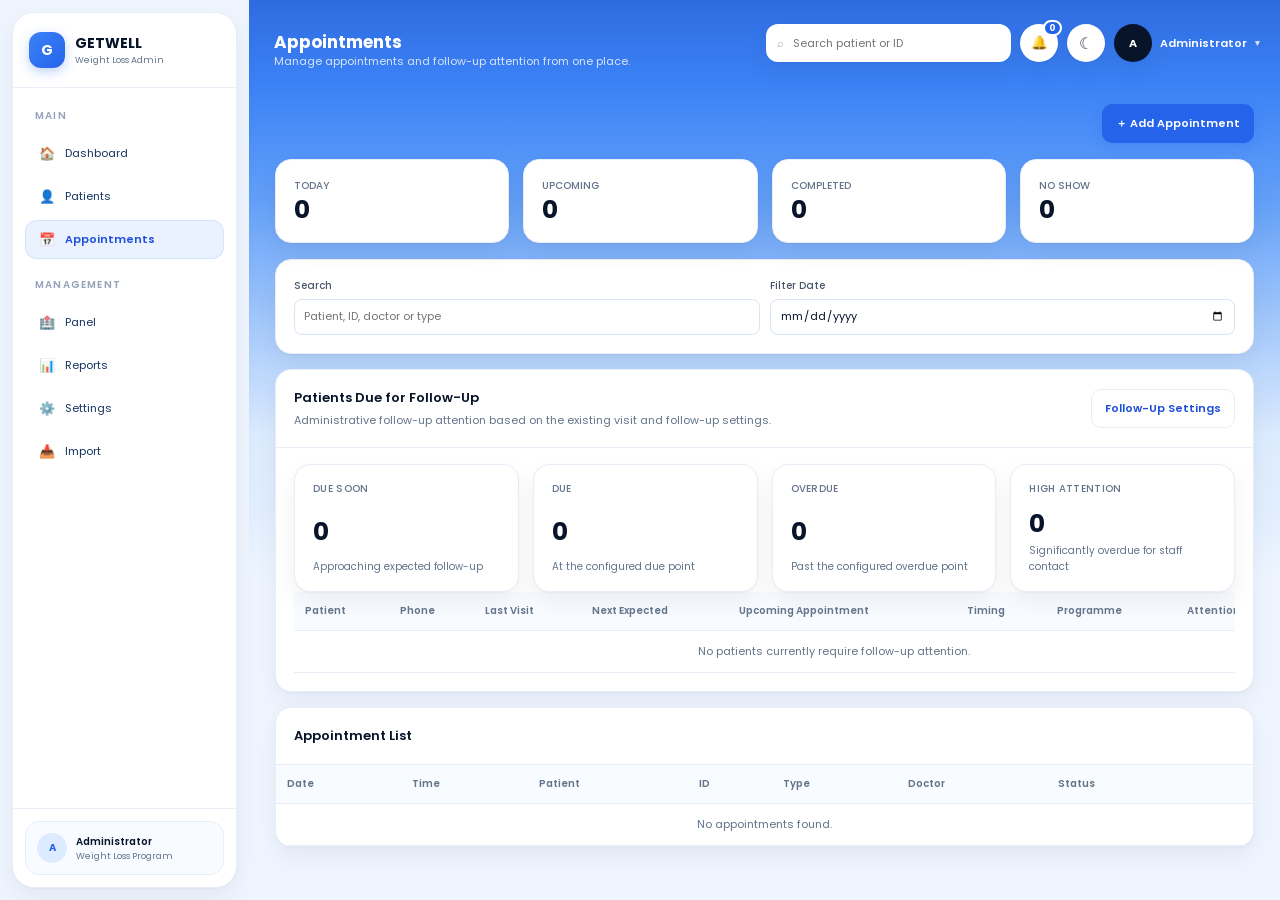
==== appointments.html @ c2ed960a "Add files via upload" ====
<!doctype html>
<html lang="en">
<head>
<meta charset="utf-8">
<meta name="viewport" content="width=device-width, initial-scale=1, viewport-fit=cover">
<title>Appointments | Getwell</title>
<link rel="stylesheet" href="styles.css?v=20260906-arboleaf-pdf-1">
<script src="app.js?v=20260906-arboleaf-pdf-1"></script>
<style>
#appointmentModal.modal-wrap{display:none;position:fixed;inset:0;z-index:9999;align-items:center;justify-content:center;background:rgba(17,24,39,.48);pointer-events:none;}
#appointmentModal.modal-wrap.show{display:flex!important;pointer-events:auto!important;}
#appointmentModal .modal{pointer-events:auto;}
</style></head>
<body>
<div id="root"></div>

<div class="modal-wrap" id="appointmentModal">
  <div class="modal">
    <div class="modal-head">
      <div><h2 id="appointmentModalTitle">Add Appointment</h2><p>Patient appointment scheduling</p></div>
      <button id="closeAppointmentTop" class="modal-close" type="button">×</button>
    </div>
    <div class="modal-body">
      <div class="form-grid">
        <div class="form-group full">
          <label>Patient</label>
          <div class="patient-picker" style="position:relative">
            <input id="appointmentPatientSearch" class="claim-input" autocomplete="off"
              placeholder="Search patient name or ID..."
              oninput="renderAppointmentPatientOptions(this.value)"
              onfocus="renderAppointmentPatientOptions(this.value)">
            <input id="appointmentPatient" type="hidden">
            <div id="appointmentPatientDropdown" class="combobox-menu" hidden></div>
            <div id="appointmentPatientSelected" class="picker-selected" hidden></div>
          </div>
        </div>

        <div class="form-group"><label>Date</label><input id="appointmentDate" type="date"></div>
        <div class="form-group"><label>Time</label><input id="appointmentTime" type="time"></div>
        <div class="form-group"><label>Doctor</label><select id="appointmentDoctor"></select></div>
        <div class="form-group"><label>Appointment Type</label><select id="appointmentType"></select></div>
        <div class="form-group"><label>Status</label><select id="appointmentStatus"></select></div>
        <div class="form-group"><label>Notes</label><input id="appointmentNotes"></div>
      </div>
    </div>
    <div class="modal-foot">
      <button id="closeAppointmentButton" class="secondary" type="button">Cancel</button>
      <button id="deleteAppointmentButton" class="secondary" type="button" style="display:none">Delete</button>
      <button id="saveAppointmentButton" class="primary" type="button">Save Appointment</button>
    </div>
  </div>
</div>

<!-- =======================================================
     FOLLOW-UP MODAL
======================================================== -->
<div class="modal-wrap" id="followUpModal">
  <div class="modal" style="width:min(760px,96vw)">
    <div class="modal-head">
      <div>
        <h2>Follow Up Now</h2>
        <p id="followUpModalSub">Prepare a message for this patient.</p>
      </div>
      <button class="modal-close" type="button" aria-label="Close" onclick="closeFollowUpModal()">×</button>
    </div>
    <div class="modal-body">
      <div class="form-grid">
        <div class="form-group">
          <label>Patient</label>
          <input id="followUpPatientName" readonly>
        </div>
        <div class="form-group">
          <label>Phone</label>
          <div style="display:flex;gap:8px;">
            <input id="followUpPatientPhone" readonly style="flex:1;min-width:0;">
            <button id="copyFollowUpNumberButton" class="secondary" type="button">Copy Number</button>
          </div>
        </div>
        <div class="form-group">
          <label>Follow-Up Status</label>
          <input id="followUpStatus" readonly>
        </div>
        <div class="form-group">
          <label>Last Visit</label>
          <input id="followUpLastVisit" readonly>
        </div>
        <div class="form-group">
          <label>Next Expected Visit</label>
          <input id="followUpNextExpected" readonly>
        </div>
        <div class="form-group">
          <label>Days Since Last Visit</label>
          <input id="followUpDaysSince" readonly>
        </div>
      </div>
      <div class="form-group" style="margin-top:14px;">
        <label>Message</label>
        <textarea id="followUpMessage" class="follow-up-message"></textarea>
      </div>
      <div class="copy-success" id="followUpCopyStatus"></div>
    </div>
    <div class="modal-foot">
      <button class="secondary" type="button" onclick="resetFollowUpMessage()">Reset to Default</button>
      <div style="margin-left:auto;display:flex;gap:8px;">
        <button class="secondary" type="button" onclick="closeFollowUpModal()">Cancel</button>
        <button class="primary" type="button" id="copyFollowUpMessageButton">Copy Message</button>
      </div>
    </div>
  </div>
</div>

<!-- =======================================================
     NEXT EXPECTED VISIT MODAL

     Edits the FOLLOW-UP EXPECTATION only. It never creates,
     edits or deletes an appointment, so "Upcoming Appointment"
     in the table beside it is completely unaffected.
======================================================== -->
<div class="modal-wrap" id="nextExpectedModal">
  <div class="modal" style="width:min(460px,96vw)">
    <div class="modal-head">
      <div>
        <h2>Edit Next Expected Visit</h2>
        <p id="nextExpectedModalSub">Set the follow-up date for this patient.</p>
      </div>
      <button class="modal-close" type="button" aria-label="Close" onclick="closeNextExpectedModal()">&times;</button>
    </div>
    <div class="modal-body">
      <div class="form-grid">
        <div class="form-group full">
          <label>Patient</label>
          <input id="nextExpectedPatientName" readonly>
        </div>
        <div class="form-group">
          <label>Last Visit</label>
          <input id="nextExpectedLastVisit" readonly>
        </div>
        <div class="form-group">
          <label>System Calculated</label>
          <input id="nextExpectedAuto" readonly>
        </div>
        <div class="form-group full">
          <label>Next Expected Date</label>
          <input id="nextExpectedInput" type="date">
        </div>
      </div>
      <div class="row-sub" style="margin-top:12px">
        Saving marks this date as <strong>Confirmed</strong>. A confirmed date stays
        Confirmed if it is rescheduled again later. This does not create or change
        an appointment.
      </div>
    </div>
    <div class="modal-foot">
      <button class="secondary" type="button" onclick="closeNextExpectedModal()">Cancel</button>
      <button class="primary" type="button" id="saveNextExpectedButton">Save Date</button>
    </div>
  </div>
</div>

<script>
let editingAppointmentId = null;
let activeFollowUpRecordId = null;
let activeNextExpectedPatientId = null;

function getFollowUpDefaultMessage(){
  return getwellFollowUpSettings().messageTemplate;
}

function copyTextToClipboard(text){
  const value = String(text ?? "");
  if(navigator.clipboard && window.isSecureContext){
    return navigator.clipboard.writeText(value);
  }
  return new Promise((resolve,reject)=>{
    try{
      const area=document.createElement("textarea");
      area.value=value;
      area.style.position="fixed";
      area.style.left="-9999px";
      document.body.appendChild(area);
      area.focus();
      area.select();
      const ok=document.execCommand("copy");
      area.remove();
      ok ? resolve() : reject(new Error("Copy command failed."));
    }catch(error){ reject(error); }
  });
}

function showFollowUpCopyStatus(message){
  const node=document.getElementById("followUpCopyStatus");
  if(node) node.textContent=message||"";
  if(message) setTimeout(()=>{ if(node) node.textContent=""; },2200);
}

function openFollowUpModal(patientId){
  const record = getwellFollowUpRecords().find(item=>String(item.id)===String(patientId));
  if(!record) return;

  activeFollowUpRecordId = record.id;
  document.getElementById("followUpPatientName").value = record.name || record.id || "";
  document.getElementById("followUpPatientPhone").value = record.phone || "No phone number";
  document.getElementById("followUpStatus").value = record.status || "";
  document.getElementById("followUpLastVisit").value = record.lastVisit || "—";
  document.getElementById("followUpNextExpected").value = record.nextExpectedVisit
    ? record.nextExpectedVisit + " \u00B7 " + (record.nextExpectedStatusLabel || "Expected")
    : "\u2014";
  document.getElementById("followUpDaysSince").value = record.daysSinceLastVisit === null ? "—" : String(record.daysSinceLastVisit);
  const message = document.getElementById("followUpMessage");
  if(message) message.value = getFollowUpDefaultMessage();
  showFollowUpCopyStatus("");
  document.getElementById("followUpModal").classList.add("show");
  setTimeout(()=>message?.focus(),50);
}

function closeFollowUpModal(){
  document.getElementById("followUpModal")?.classList.remove("show");
  activeFollowUpRecordId = null;
}

function resetFollowUpMessage(){
  const message = document.getElementById("followUpMessage");
  if(message) message.value = getFollowUpDefaultMessage();
  showFollowUpCopyStatus("Reset to Default");
}

async function copyFollowUpNumber(){
  const phone = document.getElementById("followUpPatientPhone")?.value || "";
  if(!phone || phone==="No phone number"){
    getwellNotify("This patient does not have a phone number.","error");
    return;
  }
  try{
    await copyTextToClipboard(phone);
    showFollowUpCopyStatus("Number copied!");
    getwellNotify("Number copied!","success");
  }catch(error){
    getwellNotify("Unable to copy the phone number.","error");
  }
}

async function copyFollowUpMessage(){
  const message = document.getElementById("followUpMessage")?.value || "";
  if(!message.trim()){
    getwellNotify("Please enter a message before copying.","error");
    return;
  }
  try{
    await copyTextToClipboard(message);
    showFollowUpCopyStatus("Message copied!");
    getwellNotify("Message copied!","success");
  }catch(error){
    getwellNotify("Unable to copy the message.","error");
  }
}

/* =========================================================
   NEXT EXPECTED VISIT  (editable, then Confirmed)

   The date shown in the table is the automatic
   last visit + interval calculation until a staff member
   confirms a date of their own. From then on the confirmed
   date is shown and the row is labelled Confirmed, and it
   stays Confirmed however many times it is rescheduled.

   The write goes through getwellSaveNextExpectedDate() ->
   upsertPatient() -> saveStore(), which is the existing
   verified-write path: the table is only updated after
   Google Sheets has confirmed the row.
========================================================= */

function openNextExpectedModal(patientId){
  const record = getwellFollowUpRecords().find(item => String(item.id) === String(patientId));
  if(!record) return;

  activeNextExpectedPatientId = record.id;

  document.getElementById("nextExpectedPatientName").value =
    [record.name || "", record.id || ""].filter(Boolean).join(" \u00B7 ");
  document.getElementById("nextExpectedLastVisit").value = record.lastVisit || "\u2014";
  document.getElementById("nextExpectedAuto").value = record.nextExpectedAutomatic || "\u2014";

  const input = document.getElementById("nextExpectedInput");
  if(input) input.value = getwellDateKey(record.nextExpectedVisit) || "";

  const sub = document.getElementById("nextExpectedModalSub");
  if(sub){
    sub.textContent = record.nextExpectedConfirmed
      ? "This date is already confirmed. Rescheduling it keeps it Confirmed."
      : "Choose the date the patient confirmed. Saving marks it Confirmed.";
  }

  document.getElementById("nextExpectedModal").classList.add("show");
  setTimeout(() => input?.focus(), 50);
}

function closeNextExpectedModal(){
  document.getElementById("nextExpectedModal")?.classList.remove("show");
  activeNextExpectedPatientId = null;
}

/* Async so the Google Sheets write completes before the table
   re-renders, matching Save Appointment. */
async function saveNextExpectedDate(){
  const patientId = activeNextExpectedPatientId;
  if(!patientId) return;

  const value = document.getElementById("nextExpectedInput")?.value || "";
  if(!value){
    getwellNotify("Please choose a date.", "error");
    return;
  }

  const patient = getPatient(patientId);
  const button  = document.getElementById("saveNextExpectedButton");
  if(button){ button.disabled = true; button.textContent = "Saving\u2026"; }

  const saveResult = await getwellSaveNextExpectedDate(patientId, value);

  if(button){ button.disabled = false; button.textContent = "Save Date"; }

  getwellLogActivity(
    "Edit",
    "Next Expected",
    `${patientId} \u00B7 ${patient?.name || ""}`.trim(),
    `${value} \u00B7 Confirmed`
  );

  const refresh = () => renderAppointments(document.getElementById("appointmentSearch")?.value || "");

  if(!getwellAnnounceSave(saveResult, `Next expected visit confirmed for ${value} in Google Sheets.`)){
    refresh();
    return;
  }

  closeNextExpectedModal();
  refresh();
}

function renderFollowUpManagement(){
  const records = getwellFollowUpRecords();
  const dueDays = getwellFollowUpSettings().dueAfterDays;
  const counts = {
    soon: records.filter(r=>r.status==="Due Soon").length,
    due: records.filter(r=>r.status==="Due").length,
    overdue: records.filter(r=>r.status==="Overdue").length,
    danger: records.filter(r=>r.status==="High Attention").length
  };

  const summary=document.getElementById("followUpSummary");
  if(summary){
    summary.innerHTML=`
      <div class="follow-up-kpi"><div class="label">DUE SOON</div><div class="value">${counts.soon}</div><div class="sub">Approaching expected follow-up</div></div>
      <div class="follow-up-kpi"><div class="label">DUE</div><div class="value">${counts.due}</div><div class="sub">At the configured due point</div></div>
      <div class="follow-up-kpi"><div class="label">OVERDUE</div><div class="value">${counts.overdue}</div><div class="sub">Past the configured overdue point</div></div>
      <div class="follow-up-kpi"><div class="label">HIGH ATTENTION</div><div class="value">${counts.danger}</div><div class="sub">Significantly overdue for staff contact</div></div>
    `;
  }

  const rows=document.getElementById("followUpRows");
  if(!rows) return;

  rows.innerHTML = records.map(record=>{
    const nextAppt = record.upcomingAppointment;
    const timing = record.status==="Due Soon"
      ? `${Math.max(1, dueDays - record.daysSinceLastVisit)} day(s) to due`
      : record.status==="Due"
        ? "At due point"
        : `${record.daysOverdue} day(s) overdue`;

    return `
      <tr>
        <td>
          <div class="cell-patient">
            <span class="avatar-small">${getwellPatientAvatar(record.patient)}</span>
            <span class="cell-patient-text">
              <strong>${escapeHtml(record.name||record.id||"")}</strong>
              <div class="row-sub">${escapeHtml(record.id||"")}</div>
            </span>
          </div>
        </td>
        <td><span class="follow-up-phone">${escapeHtml(record.phone||"—")}</span></td>
        <td>${escapeHtml(record.lastVisit||"—")}</td>
        <td>
          <div class="next-expected">
            <div class="next-expected-line">
              <span class="next-expected-date">${escapeHtml(record.nextExpectedVisit||"—")}</span>
              <button class="next-expected-edit" type="button"
                title="Edit next expected date"
                aria-label="Edit next expected date"
                onclick="openNextExpectedModal('${escapeHtml(record.id)}')">&#9998;</button>
            </div>
            <span class="next-expected-flag ${record.nextExpectedConfirmed?"confirmed":"expected"}">${record.nextExpectedConfirmed?"Confirmed":"Expected"}</span>
          </div>
        </td>
        <td>${nextAppt ? `${escapeHtml(nextAppt.date||"")} ${escapeHtml(nextAppt.time||"")}`.trim() : "None scheduled"}</td>
        <td><span class="follow-up-days ${record.level==='overdue'||record.level==='danger'?'overdue':record.level==='due'?'due':''}">${escapeHtml(timing)}</span></td>
        <td><span class="badge ${record.programmeStatus==="Active"?"green":"gray"}">${escapeHtml(record.programmeStatus||"")}</span></td>
        <td><span class="follow-up-status ${record.level}">${escapeHtml(record.status)}</span></td>
        <td>
          <div class="follow-up-row-action">
            <a class="secondary" style="padding:7px 9px" href="patient-profile.html?patient=${encodeURIComponent(record.id||"")}">Open</a>
            <button class="primary" style="padding:7px 10px" type="button" onclick="openFollowUpModal('${escapeHtml(record.id)}')">Follow Up Now</button>
          </div>
        </td>
      </tr>
    `;
  }).join("") || `<tr><td colspan="9" class="notif-empty">No patients currently require follow-up attention.</td></tr>`;
}

function getAllAppointments(){
  return store().patients
    .flatMap(p => (p.appointments || []).map(a => ({
      ...a,
      patientId:p.id,
      patientName:p.name,
      doctor:a.doctor || p.doctor || ""
    })))
    .sort((a,b) => (`${a.date||""} ${a.time||""}`).localeCompare(`${b.date||""} ${b.time||""}`));
}

function renderAppointmentFormOptions(){
  const doctorEl=document.getElementById("appointmentDoctor");
  const statusEl=document.getElementById("appointmentStatus");
  if(doctorEl){
    doctorEl.innerHTML=`<option value="">Select doctor</option>`+getwellDoctorOptions().map(d=>`<option value="${escapeHtml(d.name)}">${escapeHtml(d.name)}</option>`).join("");
  }
  if(statusEl){
    statusEl.innerHTML=getwellAppointmentStatuses().map(s=>`<option value="${escapeHtml(s.name)}">${escapeHtml(s.name)}</option>`).join("");
  }
  const typeEl=document.getElementById("appointmentType");
  if(typeEl){
    typeEl.innerHTML=getwellAppointmentTypes().map(t=>`<option value="${escapeHtml(t.name)}">${escapeHtml(t.name)}</option>`).join("");
  }
}

function setAppointmentPatient(patientId){
  const patient=getPatient(patientId);
  if(!patient) return;
  const patientEl=document.getElementById("appointmentPatient");
  const searchEl=document.getElementById("appointmentPatientSearch");
  const selectedEl=document.getElementById("appointmentPatientSelected");
  const dropdownEl=document.getElementById("appointmentPatientDropdown");
  const doctorEl=document.getElementById("appointmentDoctor");
  if(patientEl) patientEl.value=patient.id;
  if(searchEl) searchEl.value=`${patient.name} · ${patient.id}`;
  if(selectedEl){selectedEl.textContent=`Selected: ${patient.name} · ${patient.id}`;selectedEl.hidden=false;}
  if(dropdownEl){dropdownEl.hidden=true;dropdownEl.style.display="none";}
  if(doctorEl && !doctorEl.value && patient.doctor) doctorEl.value=patient.doctor;
}

function renderAppointmentPatientOptions(query=""){
  const search = String(query||"").trim().toLowerCase();
  const patients = store().patients.filter(patient => {
    const text = `${patient.name||""} ${patient.id||""} ${patient.phone||""}`;
    return !search || text.toLowerCase().includes(search);
  }).slice(0,12);

  document.getElementById("appointmentPatientDropdown").innerHTML = patients.length
    ? patients.map(patient => `
      <button type="button" class="combobox-option"
        onclick="setAppointmentPatient('${escapeHtml(patient.id)}')">
        <strong>${escapeHtml(patient.name)}</strong>
        <span>${escapeHtml(patient.id)}</span>
      </button>
    `).join("")
    : `<div class="combobox-empty">No patients found.</div>`;

  document.getElementById("appointmentPatientDropdown").hidden = false;
  document.getElementById("appointmentPatientDropdown").style.display = "block";
}

function openAddAppointment(){
  editingAppointmentId=null;
  renderAppointmentFormOptions();
  const modal=document.getElementById("appointmentModal");
  const title=document.getElementById("appointmentModalTitle");
  const patient=document.getElementById("appointmentPatient");
  const search=document.getElementById("appointmentPatientSearch");
  const selected=document.getElementById("appointmentPatientSelected");
  const dropdown=document.getElementById("appointmentPatientDropdown");
  const date=document.getElementById("appointmentDate");
  const time=document.getElementById("appointmentTime");
  const doctor=document.getElementById("appointmentDoctor");
  const type=document.getElementById("appointmentType");
  const status=document.getElementById("appointmentStatus");
  const notes=document.getElementById("appointmentNotes");
  if(title) title.textContent="Add Appointment";
  document.getElementById("deleteAppointmentButton").style.display="none";
  if(patient) patient.value="";
  if(search) search.value="";
  if(selected) selected.hidden=true;
  if(dropdown){dropdown.hidden=true;dropdown.style.display="none";}
  if(date) date.value=getwellTodayKey();
  if(time) time.value="";
  if(doctor) doctor.value="";
  if(type) type.value=getwellSystemSettings().appointments.defaultType||getwellAppointmentTypes()[0]?.name||"";
  if(status) status.value=getwellDefaultAppointmentStatus();
  if(notes) notes.value="";
  if(modal) modal.classList.add("show");
}

function openEditAppointment(patientId, appointmentId){
  const patient = getPatient(patientId);
  const appointment = patient?.appointments?.find(a => a.id === appointmentId);
  if(!patient || !appointment) return;

  editingAppointmentId = appointmentId;
  renderAppointmentFormOptions();
  document.getElementById("appointmentModalTitle").textContent = "Edit Appointment";
  document.getElementById("deleteAppointmentButton").style.display = "inline-flex";

  setAppointmentPatient(patient.id);
  document.getElementById("appointmentDate").value = getwellDateKey(appointment.date);
  document.getElementById("appointmentTime").value = appointment.time || "";
  document.getElementById("appointmentDoctor").value = appointment.doctor || patient.doctor || "";
  document.getElementById("appointmentType").value = appointment.type || "";
  document.getElementById("appointmentStatus").value = appointment.status || getwellDefaultAppointmentStatus();
  document.getElementById("appointmentNotes").value = appointment.notes || "";

  document.getElementById("appointmentModal").classList.add("show");
}

async function deleteAppointment(){
  if(!editingAppointmentId) return;
  const patientId=document.getElementById("appointmentPatient")?.value||"";
  const patient=getPatient(patientId);
  if(!patient) return;
  if(!await getwellConfirmDelete("Appointment")) return;
  const removed=(patient.appointments||[]).find(a=>a&&a.id===editingAppointmentId);
  patient.appointments=(patient.appointments||[]).filter(a=>a&&a.id!==editingAppointmentId);
  const saveResult=await upsertPatient(patient);
  getwellLogActivity(
    "Delete",
    "Appointment",
    `${editingAppointmentId} · ${patient.name||patient.id}`,
    removed?`${removed.date||""} ${removed.time||""} ${removed.type||""}`.trim():""
  );
  if(!getwellAnnounceSave(saveResult,"Appointment deleted from Google Sheets.")){
    renderAppointments();
    return;
  }
  closeAppointmentModal();
  renderAppointments();
}

function closeAppointmentModal(){
  document.getElementById("appointmentModal").classList.remove("show");
  document.getElementById("appointmentPatientDropdown").style.display = "none";
  document.getElementById("appointmentPatientDropdown").hidden = true;
  editingAppointmentId = null;
}

/* Async so the Google Sheets write is actually completed
   before the list re-renders, matching Add Patient. */
async function saveAppointment(){
  const patientId=document.getElementById("appointmentPatient")?.value||"";
  if(!patientId){alert("Please select a patient.");return;}
  const patient=getPatient(patientId);
  if(!patient) return;
  if(!Array.isArray(patient.appointments)) patient.appointments=[];
  const existing=editingAppointmentId?patient.appointments.find(a=>a.id===editingAppointmentId):null;
  const appointment={
  ...(existing||{}),
  id:editingAppointmentId||getwellNextAppointmentId(),
  /* Date-only: kept as the picked "YYYY-MM-DD" string. */
  date:getwellDateKey(document.getElementById("appointmentDate")?.value||""),
  time:document.getElementById("appointmentTime")?.value||"",
  doctor:document.getElementById("appointmentDoctor")?.value||"",
  type:(document.getElementById("appointmentType")?.value||"").trim(),
  status:document.getElementById("appointmentStatus")?.value||getwellDefaultAppointmentStatus(),
  notes:(document.getElementById("appointmentNotes")?.value||"").trim(),
  manuallyEdited:!!editingAppointmentId ? true : !!existing?.manuallyEdited,
  source:existing?.source||"manual"
};
  const index=patient.appointments.findIndex(a=>a.id===appointment.id);
  const wasEditing=!!editingAppointmentId;
  if(index>=0) patient.appointments[index]=appointment; else patient.appointments.push(appointment);
  const saveResult=await upsertPatient(patient);
  getwellLogActivity(
    wasEditing?"Edit":"Add",
    "Appointment",
    `${appointment.id} · ${patient.name||patient.id}`,
    `${appointment.date||""} ${appointment.time||""} ${appointment.type||""} · ${appointment.status||""}`.trim()
  );
  if(!getwellAnnounceSave(
      saveResult,
      wasEditing
        ? `Appointment ${appointment.id} updated in Google Sheets.`
        : `Appointment ${appointment.id} saved to Google Sheets.`
    )){
    renderAppointments(document.getElementById("appointmentSearch")?.value||"");
    return;
  }
  closeAppointmentModal();
  renderAppointments(document.getElementById("appointmentSearch")?.value||"");
}

function renderAppointments(q=""){
  const all = getAllAppointments();
  const date = document.getElementById("appointmentFilterDate")?.value || "";
  const search = String(q||"").trim().toLowerCase();

  const rows = all.filter(a => {
    const searchable = `${a.patientName||""} ${a.patientId||""} ${a.type||""} ${a.doctor||""} ${a.status||""}`;
    return (!search || searchable.toLowerCase().includes(search)) &&
           (!date || a.date === date);
  });

  const appointmentRows = document.getElementById("appointmentRows");
  if(appointmentRows){
    appointmentRows.innerHTML = rows.map(a => `
      <tr>
        <td>${escapeHtml(a.date||"—")}</td>
        <td>${escapeHtml(a.time||"—")}</td>
        <td><strong>${escapeHtml(a.patientName||"")}</strong></td>
        <td>${escapeHtml(a.patientId||"")}</td>
        <td>${escapeHtml(a.type||"—")}</td>
        <td>${escapeHtml(a.doctor||"—")}</td>
        <td><span class="badge ${a.status==="Completed"?"green":a.status==="No Show"?"red":a.status==="Cancelled"?"gray":"blue"}">${escapeHtml(a.status||"Upcoming")}</span></td>
        <td><button class="secondary" style="padding:7px 9px" onclick="openEditAppointment('${escapeHtml(a.patientId)}','${escapeHtml(a.id)}')">Edit</button></td>
      </tr>
    `).join("") || `<tr><td colspan="8" class="notif-empty">No appointments found.</td></tr>`;
  }

  const today = getwellTodayKey();
  const appointmentKpis = document.getElementById("appointmentKpis");
  if(appointmentKpis) appointmentKpis.innerHTML = `
    <div class="kpi"><div class="kpi-label">TODAY</div><div class="kpi-value">${all.filter(a=>a.date===today).length}</div></div>
    <div class="kpi"><div class="kpi-label">UPCOMING</div><div class="kpi-value">${all.filter(a=>a.date>=today&&a.status==="Upcoming").length}</div></div>
    <div class="kpi"><div class="kpi-label">COMPLETED</div><div class="kpi-value">${all.filter(a=>a.status==="Completed").length}</div></div>
    <div class="kpi"><div class="kpi-label">NO SHOW</div><div class="kpi-value">${all.filter(a=>a.status==="No Show").length}</div></div>
  `;

  renderFollowUpManagement();
}

document.getElementById("root").innerHTML = shell("Appointments","appointments",`
  <div class="page-head">
    <div></div>
    <button id="addAppointmentButton" class="primary" type="button">＋ Add Appointment</button>
  </div>

  <div class="kpi-grid" id="appointmentKpis"></div>

  <div class="card" style="margin-bottom:15px">
    <div class="card-body">
      <div class="form-grid">
        <div class="form-group"><label>Search</label><input id="appointmentSearch" oninput="renderAppointments(this.value)" placeholder="Patient, ID, doctor or type"></div>
        <div class="form-group"><label>Filter Date</label><input id="appointmentFilterDate" type="date" onchange="renderAppointments(appointmentSearch.value)"></div>
      </div>
    </div>
  </div>

  <div class="card" style="margin-bottom:15px">
    <div class="card-head">
      <div>
        <h2>Patients Due for Follow-Up</h2>
        <p>Administrative follow-up attention based on the existing visit and follow-up settings.</p>
      </div>
      <a class="secondary" href="settings.html">Follow-Up Settings</a>
    </div>

    <div class="follow-up-summary" id="followUpSummary"></div>

    <div class="card-body" style="padding-top:0;">
      <div class="table-wrap follow-up-card">
        <table class="table">
          <thead>
            <tr>
              <th>Patient</th>
              <th>Phone</th>
              <th>Last Visit</th>
              <th>Next Expected</th>
              <th>Upcoming Appointment</th>
              <th>Timing</th>
              <th>Programme</th>
              <th>Attention</th>
              <th>Action</th>
            </tr>
          </thead>
          <tbody id="followUpRows"></tbody>
        </table>
      </div>
    </div>
  </div>

  <div class="card">
    <div class="card-head"><div><h2>Appointment List</h2></div></div>
    <div class="table-wrap">
      <table class="table">
        <thead><tr><th>Date</th><th>Time</th><th>Patient</th><th>ID</th><th>Type</th><th>Doctor</th><th>Status</th><th></th></tr></thead>
        <tbody id="appointmentRows"></tbody>
      </table>
    </div>
  </div>
`);

// Explicit event wiring: do not rely on inline onclick handlers.
// NOTE: the wiring runs FIRST, before any rendering call, so that an
// error inside a render helper can never leave the buttons unwired.
window.openAddAppointment = openAddAppointment;
window.closeAppointmentModal = closeAppointmentModal;
window.saveAppointment = saveAppointment;
window.openEditAppointment = openEditAppointment;
window.openFollowUpModal = openFollowUpModal;
window.closeFollowUpModal = closeFollowUpModal;
window.resetFollowUpMessage = resetFollowUpMessage;
window.copyFollowUpNumber = copyFollowUpNumber;
window.copyFollowUpMessage = copyFollowUpMessage;
window.openNextExpectedModal = openNextExpectedModal;
window.closeNextExpectedModal = closeNextExpectedModal;
window.saveNextExpectedDate = saveNextExpectedDate;

const addAppointmentButton = document.getElementById("addAppointmentButton");
const closeAppointmentTop = document.getElementById("closeAppointmentTop");
const closeAppointmentButton = document.getElementById("closeAppointmentButton");
const saveAppointmentButton = document.getElementById("saveAppointmentButton");
if(addAppointmentButton) addAppointmentButton.addEventListener("click", openAddAppointment);
if(closeAppointmentTop) closeAppointmentTop.addEventListener("click", closeAppointmentModal);
if(closeAppointmentButton) closeAppointmentButton.addEventListener("click", closeAppointmentModal);
if(saveAppointmentButton) saveAppointmentButton.addEventListener("click", saveAppointment);
const deleteAppointmentButton=document.getElementById("deleteAppointmentButton");
if(deleteAppointmentButton) deleteAppointmentButton.addEventListener("click",deleteAppointment);

const copyFollowUpNumberButton=document.getElementById("copyFollowUpNumberButton");
const copyFollowUpMessageButton=document.getElementById("copyFollowUpMessageButton");
if(copyFollowUpNumberButton) copyFollowUpNumberButton.addEventListener("click",copyFollowUpNumber);
if(copyFollowUpMessageButton) copyFollowUpMessageButton.addEventListener("click",copyFollowUpMessage);

const saveNextExpectedButton=document.getElementById("saveNextExpectedButton");
if(saveNextExpectedButton) saveNextExpectedButton.addEventListener("click",saveNextExpectedDate);

renderAppointmentFormOptions();
renderAppointments();
if(typeof renderNotifications === "function") renderNotifications();

/* =========================================================
   BACKGROUND SYNC -> IN-PLACE REFRESH

   renderAppointments() reads the search box and the date
   filter straight from the DOM, so both survive the refresh
   untouched along with the follow-up table.

   While the Add/Edit Appointment or Follow Up Now modal is
   open the guard in app.js defers this callback, so the
   selected patient, date, time, doctor, type and notes are
   never cleared underneath the user.
========================================================= */

getwellOnDataUpdated(() => {
  renderAppointments(document.getElementById("appointmentSearch")?.value || "");
  renderNotifications();
});

/* Doctors, appointment types and statuses come from Settings. */
getwellOnSettingsUpdated(() => {
  renderAppointmentFormOptions();
  renderAppointments(document.getElementById("appointmentSearch")?.value || "");
});

document.addEventListener("click", event => {
  const picker = document.querySelector(".patient-picker");
  const menu = document.getElementById("appointmentPatientDropdown");
  if(picker && menu && !picker.contains(event.target)){
    menu.style.display = "none";
    menu.hidden = true;
  }
});
</script>
</body>
</html>
---- styles.css ----
@import url('https://fonts.googleapis.com/css2?family=Poppins:wght@400;500;600;700&display=swap');
:root{--navy:#08142A;--blue:#2563EB;--page:#EEF5FF;--card:#FFF;--surface:#F8FBFF;--border:#D9E4F2;--border-light:#E8EEF7;--muted:#64748B;--green:#16A34A;--orange:#F59E0B;--red:#DC2626;--shadow:0 8px 28px rgba(15,23,42,.06)}
*{box-sizing:border-box}html,body{margin:0;padding:0;min-height:100%;font-family:Poppins,Arial,sans-serif;background:var(--page);color:var(--navy);font-size:11px}body{overflow-x:hidden}button,input,select,textarea{font-family:inherit}button{cursor:pointer}a{text-decoration:none;color:inherit}
.app{min-height:100vh}.main{margin-left:225px;min-height:100vh}
.sidebar{position:fixed;left:0;top:0;bottom:0;width:225px;background:#F7FAFF;border-right:1px solid var(--border);display:flex;flex-direction:column;z-index:20}.brand{cursor:pointer;color:inherit;text-decoration:none;height:75px;padding:18px 16px;border-bottom:1px solid var(--border);display:flex;align-items:center;gap:10px}.brand-mark{width:36px;height:36px;border-radius:10px;background:linear-gradient(135deg,#3B82F6,#2563EB);color:#fff;display:grid;place-items:center;font-weight:700;font-size:14px}.brand-name{font-size:14px;font-weight:700}.brand-sub{font-size:9px;color:var(--muted)}.nav{padding:20px 12px}.nav-label{font-size:10px;color:#94A3B8;letter-spacing:.12em;font-weight:600;margin:0 10px 10px}.nav a{display:flex;gap:10px;align-items:center;padding:11px 12px;border-radius:10px;font-size:11px;color:#17345F;margin:4px 0}.nav a:hover{background:#EAF2FF;color:#1759D6}.nav a.active{background:#DDEBFF;color:#1759D6;font-weight:600}.sidebar-user{margin-top:auto;padding:12px;border-top:1px solid var(--border)}.user-card{padding:11px;border:1px solid var(--border);border-radius:11px;background:#fff;display:flex;gap:9px;align-items:center}.user-dot{width:30px;height:30px;border-radius:50%;background:#DCEBFF;color:#2563EB;display:grid;place-items:center;font-size:10px;font-weight:700}.user-name{font-size:10px;font-weight:600}.user-role{font-size:9px;color:var(--muted)}
.topbar{height:86px;background:#fff;border-bottom:1px solid var(--border);display:flex;align-items:center;justify-content:space-between;padding:0 18px 0 25px;position:sticky;top:0;z-index:15}.topbar-right{display:flex;align-items:center;gap:9px}.page-title{font-size:17px;font-weight:700;line-height:1.2;display:flex;align-items:center}.page-subtitle{font-size:11px;color:var(--muted)}.search-box{width:245px;height:36px;border:1px solid var(--border);border-radius:9px;background:#fff;display:flex;align-items:center;gap:7px;padding:0 11px}.search-box span{color:#94A3B8}.search-box input{border:0;outline:0;width:100%;background:transparent;font-size:11px;color:var(--navy)}.icon-button,.theme-toggle{width:36px;height:36px;border:1px solid var(--border);border-radius:9px;background:#fff;display:grid;place-items:center;color:#334155}.user-avatar{width:36px;height:36px;border-radius:50%;background:var(--navy);color:#fff;display:grid;place-items:center;font-size:10px;font-weight:600}.theme-toggle{font-size:16px}.content{padding:18px 26px 35px}.page-head{display:flex;justify-content:space-between;align-items:flex-start;margin-bottom:16px}.page-head h1{font-size:21px;margin:0 0 4px}.page-head p{font-size:11px;color:var(--muted);margin:0}.primary,.secondary{border-radius:9px;padding:10px 13px;font-size:11px;font-weight:600;border:1px solid transparent}.primary{background:var(--blue);color:#fff}.secondary{background:#fff;border-color:var(--border);color:#1D4ED8}.card{background:var(--card);border:1px solid var(--border);border-radius:12px;box-shadow:var(--shadow)}.card-head{padding:18px;border-bottom:1px solid var(--border);display:flex;justify-content:space-between;gap:12px;align-items:flex-start}.card-head h2{margin:0;font-size:13px}.card-head p{margin:4px 0 0;font-size:11px;color:var(--muted)}.card-body{padding:18px}
.kpi-grid{display:grid;grid-template-columns:repeat(4,1fr);gap:12px;margin-bottom:16px}.kpi{padding:16px;border:1px solid var(--border);background:#fff;border-radius:12px;box-shadow:var(--shadow)}.kpi-label{font-size:10px;color:#64748B;font-weight:500}.kpi-value{font-size:25px;font-weight:700;margin-top:8px}.kpi-sub{font-size:10px;color:#94A3B8;margin-top:3px}
.row{display:flex;align-items:center;gap:12px;padding:13px 16px;border-bottom:1px solid var(--border-light)}.row:last-child{border-bottom:0}.row-main{flex:1}.row-title{font-size:11px;font-weight:600}.row-sub{font-size:10.5px;line-height:16px;color:var(--muted);margin-top:3px}.avatar-small{width:34px;height:34px;border-radius:9px;background:#E7F0FF;color:#2563EB;display:grid;place-items:center;font-size:10px;font-weight:600}
.table-wrap{overflow:auto}.table{width:100%;border-collapse:collapse;min-width:760px}.table th{background:#F8FBFF;color:#64748B;font-size:10px;font-weight:600;text-align:left;padding:11px;border-bottom:1px solid var(--border)}.table td{font-size:11px;padding:12px 11px;border-bottom:1px solid var(--border)}.table tr:hover td{background:#FAFCFF}
.badge{display:inline-flex;align-items:center;gap:5px;border-radius:999px;padding:4px 8px;font-size:10px;font-weight:600}.badge.green{background:#ECFDF5;color:#15803D}.badge.gray{background:#F1F5F9;color:#475569}.badge.blue{background:#E8F2FF;color:#1D4ED8}.badge.orange{background:#FFF7ED;color:#C2410C}.badge.red{background:#FEF2F2;color:#B91C1C}.panel-chip{display:inline-flex;align-items:center;padding:5px 9px;border-radius:999px;background:#E8F2FF;border:1px solid #C7DFFF;color:#1D4ED8;font-size:10px;font-weight:600}
.patient-hero{display:flex;justify-content:space-between;align-items:center;gap:20px;padding:18px 20px;background:#fff;border:1px solid var(--border);border-radius:12px;box-shadow:var(--shadow);margin-bottom:14px}.patient-main{display:flex;align-items:center;gap:14px}.patient-avatar{width:60px;height:60px;border-radius:14px;background:#DDEBFF;color:#2563EB;display:grid;place-items:center;font-weight:700;font-size:16px}.patient-heading h1{font-size:19px;margin:0 0 5px}.meta{display:flex;align-items:center;gap:7px;flex-wrap:wrap;font-size:10px;color:var(--muted)}.hero-details{display:flex;gap:25px}.hero-detail{display:flex;flex-direction:column;align-items:flex-end}.hero-label{font-size:10px;color:#94A3B8}.hero-value{font-size:10px;font-weight:600}
.patient-tabs{display:flex;gap:20px;background:#fff;border:1px solid var(--border);border-radius:12px;padding:0 16px;margin:15px 0;overflow:auto}.patient-tabs button{border:0;background:transparent;padding:15px 5px 12px;font-size:10px;color:#355277;border-bottom:2px solid transparent;white-space:nowrap}.patient-tabs button.active{color:#1D4ED8;border-bottom-color:#2563EB;font-weight:600}
.finance-grid{display:grid;grid-template-columns:repeat(3,1fr);gap:10px}.finance-card{padding:16px;border:1px solid var(--border);border-radius:10px;background:#F8FBFF}.finance-card .label{font-size:10px;color:#64748B}.finance-card .value{font-size:21px;font-weight:700;margin-top:6px}.balance{background:#FFF7ED;border-color:#F2B24A}.balance .value{color:#92400E}.breakdown{display:grid;grid-template-columns:repeat(5,minmax(0,1fr));gap:9px;margin-top:10px}.break{padding:12px;border:1px solid var(--border);border-radius:9px}.break span{font-size:10px;color:var(--muted)}.break strong{display:block;font-size:11px;margin-top:4px}
.form-grid{display:grid;grid-template-columns:1fr 1fr;gap:10px}.form-group label{display:block;font-size:10px;color:#475569;margin-bottom:5px}.form-group input,.form-group select,.form-group textarea{width:100%;border:1px solid var(--border);border-radius:8px;background:#fff;height:36px;padding:0 9px;font-size:11px;outline:0;color:var(--navy)}.form-group textarea{height:88px;padding:8px;resize:vertical}.full{grid-column:1/-1}.claim-grid{display:grid;grid-template-columns:repeat(2,1fr);gap:10px}.claim-input{width:100%;height:35px;border:1px solid var(--border);border-radius:8px;padding:0 8px;font-size:11px;background:#fff;color:var(--navy);outline:0}
.visit-section-title{font-size:12px;font-weight:600;color:var(--navy);margin:14px 0 10px;padding-bottom:7px;border-bottom:1px solid var(--border)}
.modal-wrap{position:fixed;inset:0;background:rgba(15,23,42,.48);display:none;align-items:center;justify-content:center;z-index:60;padding:20px}.modal-wrap.show{display:flex}.modal{width:min(760px,96vw);max-height:92vh;overflow:auto;background:#fff;border-radius:13px;box-shadow:0 30px 80px rgba(15,23,42,.20)}.modal-head{padding:16px 18px;border-bottom:1px solid var(--border);display:flex;justify-content:space-between;align-items:center}.modal-head h2{margin:0;font-size:14px}.modal-head p{margin:4px 0 0;font-size:10px;color:var(--muted)}.modal-close{border:1px solid var(--border);background:#fff;width:31px;height:31px;border-radius:8px;font-size:18px;color:#475569}.modal-body{padding:18px}.modal-foot{padding:13px 18px;border-top:1px solid var(--border);display:flex;justify-content:flex-end;gap:8px}
.global-notification-wrap{position:relative}.notification-count{position:absolute;top:-4px;right:-4px;min-width:16px;height:16px;padding:0 4px;border-radius:999px;background:#2563EB;color:#fff;border:2px solid #fff;font-size:9px;font-weight:700;display:flex;align-items:center;justify-content:center}.global-notification-panel{position:absolute;top:44px;right:0;width:360px;max-width:calc(100vw - 20px);background:#fff;border:1px solid var(--border);border-radius:12px;box-shadow:0 18px 50px rgba(15,23,42,.14);overflow:hidden;z-index:99}.notif-head{padding:14px;background:#F8FBFF;border-bottom:1px solid var(--border)}.notif-head strong{font-size:11px}.notif-head span{font-size:10px;color:var(--muted);display:block;margin-top:3px}.notif-item{display:flex;gap:9px;padding:13px 14px;border-bottom:1px solid var(--border-light);cursor:pointer}.notif-item:hover{background:#F8FBFF}.notif-dot{width:8px;height:8px;border-radius:50%;margin-top:5px;flex:0 0 auto}.notif-dot.warning{background:#F59E0B}.notif-dot.overdue{background:#DC2626}.notif-name{font-size:11px;font-weight:600}.notif-text{font-size:10px;line-height:16px;color:var(--muted);margin-top:2px}.notif-empty{padding:22px;text-align:center;font-size:10px;color:var(--muted)}
html[data-theme="dark"]{color-scheme:dark;--page:#080D19;--card:#151E30;--surface:#1B263A;--navy:#F8FAFC;--border:#334155;--border-light:#26344A;--muted:#B8C4D4;--shadow:0 10px 35px rgba(0,0,0,.20)}html[data-theme="dark"] body{background:#080D19;color:#F8FAFC}html[data-theme="dark"] .sidebar{background:#0D1424;border-color:#334155}html[data-theme="dark"] .brand{border-color:#334155}html[data-theme="dark"] .brand-name{color:#F8FAFC}html[data-theme="dark"] .brand-sub,html[data-theme="dark"] .nav-label{color:#A8B3C2}html[data-theme="dark"] .nav a{color:#D4DCE7}html[data-theme="dark"] .nav a:hover,html[data-theme="dark"] .nav a.active{background:#16345A;color:#60A5FA}html[data-theme="dark"] .user-card{background:#151E30;border-color:#334155}html[data-theme="dark"] .user-name{color:#F8FAFC}html[data-theme="dark"] .user-role{color:#A8B3C2}html[data-theme="dark"] .topbar{background:#0D1424;border-color:#334155}html[data-theme="dark"] .page-title{color:#F8FAFC}html[data-theme="dark"] .page-subtitle{color:#A8B3C2}html[data-theme="dark"] .search-box,html[data-theme="dark"] .icon-button,html[data-theme="dark"] .theme-toggle{background:#101827;border-color:#3B4A61;color:#E2E8F0}html[data-theme="dark"] .search-box input{color:#F8FAFC}html[data-theme="dark"] .user-avatar{background:#F8FAFC;color:#0D1424}
html[data-theme="dark"] .card,html[data-theme="dark"] .kpi,html[data-theme="dark"] .patient-hero{background:#151E30;border-color:#334155;box-shadow:0 10px 35px rgba(0,0,0,.16)}html[data-theme="dark"] .card-head{border-color:#334155}html[data-theme="dark"] .card-head h2,html[data-theme="dark"] .row-title,html[data-theme="dark"] .patient-heading h1{color:#F8FAFC}html[data-theme="dark"] .card-head p,html[data-theme="dark"] .row-sub,html[data-theme="dark"] .meta{color:#B8C4D4}html[data-theme="dark"] .kpi{background:#151E30}html[data-theme="dark"] .kpi-label{color:#CBD5E1}html[data-theme="dark"] .kpi-value{color:#F8FAFC}html[data-theme="dark"] .kpi-sub{color:#A8B3C2}html[data-theme="dark"] .row{border-color:#26344A}html[data-theme="dark"] .row:hover,html[data-theme="dark"] .table tr:hover td{background:#202C42}html[data-theme="dark"] .table th{background:#1B263A;color:#CBD5E1;border-color:#334155}html[data-theme="dark"] .table td{color:#E2E8F0;border-color:#26344A}html[data-theme="dark"] .panel-chip{background:#15365C;border-color:#2F65A0;color:#93C5FD}html[data-theme="dark"] .badge.green{background:#102A1A;color:#86EFAC}html[data-theme="dark"] .badge.gray{background:#26344A;color:#D1D9E4}html[data-theme="dark"] .badge.blue{background:#15365C;color:#93C5FD}html[data-theme="dark"] .badge.orange{background:#3A2915;color:#FDBA74}html[data-theme="dark"] .badge.red{background:#3A1515;color:#FCA5A5}html[data-theme="dark"] .finance-card{background:#1B263A;border-color:#3B4A61}html[data-theme="dark"] .finance-card .label{color:#CBD5E1}html[data-theme="dark"] .finance-card .value,html[data-theme="dark"] .break strong{color:#F8FAFC}html[data-theme="dark"] .balance{background:#302013;border-color:#9A6A22}html[data-theme="dark"] .balance .label{color:#FCD34D}html[data-theme="dark"] .balance .value{color:#FDBA74}html[data-theme="dark"] .break{border-color:#334155}html[data-theme="dark"] .break span{color:#B8C4D4}html[data-theme="dark"] .patient-tabs{background:#151E30;border-color:#334155}html[data-theme="dark"] .patient-tabs button{color:#CBD5E1}html[data-theme="dark"] .patient-tabs button.active{color:#60A5FA;border-bottom-color:#60A5FA}html[data-theme="dark"] .form-group label{color:#CBD5E1}html[data-theme="dark"] .form-group input,html[data-theme="dark"] .form-group select,html[data-theme="dark"] .form-group textarea,html[data-theme="dark"] .claim-input{background:#101827;border-color:#3B4A61;color:#F8FAFC}html[data-theme="dark"] .modal{background:#151E30;border-color:#334155}html[data-theme="dark"] .modal-head{border-color:#334155}html[data-theme="dark"] .modal-head h2{color:#F8FAFC}html[data-theme="dark"] .modal-head p{color:#B8C4D4}html[data-theme="dark"] .modal-foot{border-color:#334155}html[data-theme="dark"] .modal-close{background:#101827;border-color:#3B4A61;color:#CBD5E1}html[data-theme="dark"] .global-notification-panel{background:#151E30;border-color:#3B4A61}html[data-theme="dark"] .notif-head{background:#1B263A;border-color:#334155}html[data-theme="dark"] .notif-head strong,html[data-theme="dark"] .notif-name{color:#F8FAFC}html[data-theme="dark"] .notif-head span,html[data-theme="dark"] .notif-text,html[data-theme="dark"] .notif-empty{color:#B8C4D4}
/* =========================================================
   PATIENT ID FIELD  (Add Patient modal, #pId)

   Read-only and auto-generated. Light mode keeps the subtle
   off-white tint that distinguishes it from the editable
   fields. Dark mode matches the other inputs exactly, the
   same treatment #editPatientId already gets in the Edit
   Patient modal.

   Specificity does the work: an id selector outranks
   ".form-group input", so no !important is needed now that
   the inline style is gone.
========================================================= */
#pId{background:#F8FAFC;font-weight:600}
html[data-theme="dark"] #pId{background:#101827;color:#F8FAFC;border-color:#3B4A61;-webkit-text-fill-color:#F8FAFC;opacity:1}
#pId::placeholder{color:#94A3B8;opacity:1}
html[data-theme="dark"] #pId::placeholder{color:#94A3B8;opacity:1}
html[data-theme="dark"] #editPatientId{background:#101827 !important;color:#F8FAFC !important;border:1px solid #3B4A61 !important;-webkit-text-fill-color:#F8FAFC !important;opacity:1 !important}
html[data-theme="dark"] input[readonly],html[data-theme="dark"] input:disabled,html[data-theme="dark"] select:disabled{-webkit-text-fill-color:#F8FAFC !important;opacity:1}


/* =========================================================
   GETWELL FIXES — SEARCH / CHARGES / RESPONSIVE
========================================================= */

.search-box{
  position:relative;
}

.global-search-results{
  position:absolute;
  top:calc(100% + 8px);
  right:0;
  width:min(360px,calc(100vw - 28px));
  background:var(--card,#fff);
  border:1px solid var(--border,#e5e7eb);
  border-radius:12px;
  box-shadow:0 12px 28px rgba(15,23,42,.12);
  z-index:1000;
  overflow:hidden;
}

.global-search-result{
  width:100%;
  display:flex;
  flex-direction:column;
  gap:3px;
  padding:11px 13px;
  border:0;
  border-bottom:1px solid var(--border,#e5e7eb);
  background:transparent;
  text-align:left;
  cursor:pointer;
}

.global-search-result:hover{
  background:var(--soft,#f8fafc);
}

.global-search-result strong{
  font-size:13px;
}

.global-search-result span,
.global-search-empty{
  font-size:11px;
  color:var(--muted,#64748b);
}

.global-search-empty{
  padding:14px;
}

.charge-line .claim-input{
  min-width:0;
}

@media (max-width:760px){
  .charge-line{
    grid-template-columns:1fr !important;
  }
}


/* =========================================================
   ==  GETWELL 2026-08 UPDATE  ============================
   1. Administrator menu, profile, activity log, account
      settings and the logout lock screen.
   2. A single responsive system: off-canvas navigation,
      a header that fits a phone, forms and modals that
      behave on touch, and tables that scroll inside their
      own container instead of dragging the whole page
      sideways.
   The existing look is kept; only the layout adapts.
========================================================= */


/* ---------------------------------------------------------
   SETTINGS PAGE LAYOUT
   (the grid definition moved out of the inline style so a
    media query can override it on small screens)
--------------------------------------------------------- */

.settings-layout{
  grid-template-columns:210px minmax(0,1fr);
}


/* ---------------------------------------------------------
   BASE / OVERFLOW SAFETY
--------------------------------------------------------- */

html{
  -webkit-text-size-adjust:100%;
  text-size-adjust:100%;
}

html,body{
  max-width:100%;
}

body{
  overflow-x:hidden;
  overscroll-behavior-y:none;
}

img,video,canvas,svg{
  max-width:100%;
}

.app{
  min-height:100vh;
}

@supports(min-height:100dvh){
  .app{min-height:100dvh}
}

.main{
  min-width:0;
  max-width:100%;
}

.content{
  max-width:100%;
}

.card,
.kpi,
.patient-hero,
.finance-card,
.break{
  min-width:0;
}

/* Tables never widen the page: they scroll inside the card. */
.table-wrap{
  overflow-x:auto;
  overflow-y:hidden;
  max-width:100%;
  -webkit-overflow-scrolling:touch;
}


/* ---------------------------------------------------------
   HEADER LAYOUT
--------------------------------------------------------- */

.topbar{
  gap:10px;
}

.topbar-left{
  display:flex;
  align-items:center;
  gap:10px;
  min-width:0;
  flex:1 1 auto;
}

.topbar-titles{
  min-width:0;
}

.page-title,
.page-subtitle{
  white-space:nowrap;
  overflow:hidden;
  text-overflow:ellipsis;
}

.topbar-right{
  flex:0 0 auto;
}

.nav-toggle{
  display:none;
  width:38px;
  height:38px;
  flex:0 0 auto;
  border:1px solid var(--border);
  border-radius:9px;
  background:#fff;
  color:#334155;
  font-size:17px;
  line-height:1;
  place-items:center;
}

.search-toggle{
  display:none;
}

button.user-avatar{
  border:0;
  padding:0;
  overflow:hidden;
  flex:0 0 auto;
}

.user-avatar img,
.admin-menu-avatar img,
.user-dot img,
.profile-avatar img{
  width:100%;
  height:100%;
  object-fit:cover;
  display:block;
}

.notif-viewall{
  border:1px solid var(--border);
  background:#fff;
  color:#1D4ED8;
  border-radius:8px;
  padding:6px 9px;
  font-size:10px;
  font-weight:600;
}

.notif-head{
  display:flex;
  align-items:center;
  justify-content:space-between;
  gap:10px;
}

.notif-item-main{
  min-width:0;
  flex:1;
}

.notif-item.clickable{
  cursor:pointer;
}

.notif-icon{
  margin-right:4px;
}

.notif-dot.info{
  background:#2563EB;
}

.notif-group-head{
  padding:10px 14px;
  background:var(--surface);
  border-bottom:1px solid var(--border-light);
  font-size:10px;
  font-weight:700;
  letter-spacing:.08em;
  text-transform:uppercase;
  color:var(--muted);
}

.notif-group-head span{
  color:#2563EB;
}

.notif-group{
  border:1px solid var(--border);
  border-radius:10px;
  overflow:hidden;
  margin-bottom:12px;
}


/* ---------------------------------------------------------
   SIDEBAR
--------------------------------------------------------- */

.sidebar{
  overflow-y:auto;
  overscroll-behavior:contain;
}

.brand{
  position:relative;
}

.nav-icon{
  width:17px;
  flex:0 0 auto;
  text-align:center;
  font-size:13px;
  line-height:1;
}

.nav-text{
  min-width:0;
  overflow:hidden;
  text-overflow:ellipsis;
  white-space:nowrap;
}

.nav-label-spaced{
  margin-top:18px;
}

.sidebar-close{
  display:none;
  margin-left:auto;
  width:32px;
  height:32px;
  border:1px solid var(--border);
  border-radius:8px;
  background:#fff;
  color:#475569;
  font-size:18px;
  line-height:1;
  place-items:center;
}

button.user-card{
  width:100%;
  font-family:inherit;
  color:inherit;
  text-align:left;
  cursor:pointer;
}

.user-card-text{
  min-width:0;
}

.user-name,
.user-role{
  overflow:hidden;
  text-overflow:ellipsis;
  white-space:nowrap;
}

.nav-backdrop{
  display:none;
  position:fixed;
  inset:0;
  background:rgba(8,20,42,.45);
  z-index:19;
}


/* ---------------------------------------------------------
   ADMINISTRATOR MENU
--------------------------------------------------------- */

.admin-menu-wrap{
  position:relative;
  flex:0 0 auto;
}

.admin-menu{
  position:absolute;
  top:44px;
  right:0;
  width:238px;
  max-width:calc(100vw - 20px);
  background:#fff;
  border:1px solid var(--border);
  border-radius:12px;
  box-shadow:0 18px 50px rgba(15,23,42,.16);
  overflow:hidden;
  z-index:99;
  padding:6px;
}

.admin-menu-head{
  display:flex;
  align-items:center;
  gap:10px;
  padding:12px 10px;
  margin:-6px -6px 6px;
  background:var(--surface);
  border-bottom:1px solid var(--border-light);
}

.admin-menu-avatar{
  width:34px;
  height:34px;
  border-radius:50%;
  background:var(--navy);
  color:#fff;
  display:grid;
  place-items:center;
  font-size:11px;
  font-weight:700;
  overflow:hidden;
  flex:0 0 auto;
}

.admin-menu-id{
  min-width:0;
}

.admin-menu-name{
  font-size:11px;
  font-weight:700;
  overflow:hidden;
  text-overflow:ellipsis;
  white-space:nowrap;
}

.admin-menu-role{
  font-size:10px;
  color:var(--muted);
  overflow:hidden;
  text-overflow:ellipsis;
  white-space:nowrap;
}

.admin-menu-item{
  display:flex;
  align-items:center;
  gap:9px;
  width:100%;
  border:0;
  background:transparent;
  color:#17345F;
  font-family:inherit;
  font-size:11px;
  text-align:left;
  padding:11px 10px;
  border-radius:9px;
  min-height:40px;
}

.admin-menu-item:hover{
  background:#EAF2FF;
  color:#1759D6;
}

.admin-menu-item.danger{
  color:#B91C1C;
}

.admin-menu-item.danger:hover{
  background:#FEF2F2;
  color:#B91C1C;
}

.admin-menu-icon{
  width:16px;
  text-align:center;
  flex:0 0 auto;
}

.admin-menu-badge{
  margin-left:auto;
  min-width:18px;
  height:18px;
  padding:0 5px;
  border-radius:999px;
  background:#2563EB;
  color:#fff;
  font-size:9px;
  font-weight:700;
  display:inline-flex;
  align-items:center;
  justify-content:center;
}

.admin-menu-sep{
  height:1px;
  background:var(--border-light);
  margin:6px 4px;
}


/* ---------------------------------------------------------
   ADMIN MODAL CONTENT
--------------------------------------------------------- */

.admin-modal-wrap .modal.wide{
  width:min(900px,96vw);
}

.profile-head{
  display:flex;
  align-items:center;
  gap:14px;
  flex-wrap:wrap;
}

.profile-avatar{
  width:64px;
  height:64px;
  border-radius:16px;
  background:#DDEBFF;
  color:#2563EB;
  display:grid;
  place-items:center;
  font-size:18px;
  font-weight:700;
  overflow:hidden;
  flex:0 0 auto;
}

.profile-head-actions{
  display:flex;
  gap:8px;
  flex-wrap:wrap;
}

.file-button{
  display:inline-flex;
  align-items:center;
  cursor:pointer;
}

.hint{
  font-size:10.5px;
  line-height:17px;
  color:var(--muted);
  margin:0 0 10px;
}

.logout-text{
  font-size:12px;
  font-weight:600;
  margin:0 0 8px;
}

.switch-row{
  display:flex;
  align-items:center;
  gap:9px;
  padding:9px 10px;
  border:1px solid var(--border);
  border-radius:9px;
  margin-bottom:7px;
  font-size:11px;
  background:var(--surface);
  cursor:pointer;
  min-height:40px;
}

.switch-row input{
  width:16px;
  height:16px;
  flex:0 0 auto;
  accent-color:#2563EB;
}

.activity-filters{
  display:grid;
  grid-template-columns:repeat(3,minmax(0,1fr));
  gap:10px;
  margin-bottom:12px;
}

.activity-table{
  min-width:640px;
}

.activity-table-wrap{
  border:1px solid var(--border);
  border-radius:10px;
}


/* ---------------------------------------------------------
   LOCK SCREEN  (logout)
--------------------------------------------------------- */

.lock-screen{
  position:fixed;
  inset:0;
  z-index:200;
  background:var(--page);
  display:flex;
  align-items:center;
  justify-content:center;
  padding:22px;
  overflow:auto;
}

.lock-screen[hidden]{
  display:none;
}

body.locked{
  overflow:hidden;
}

.lock-card{
  width:min(360px,100%);
  background:var(--card);
  border:1px solid var(--border);
  border-radius:16px;
  box-shadow:var(--shadow);
  padding:26px 22px;
  text-align:center;
}

.lock-mark{
  width:46px;
  height:46px;
  margin:0 auto 14px;
  border-radius:13px;
  background:linear-gradient(135deg,#3B82F6,#2563EB);
  color:#fff;
  display:grid;
  place-items:center;
  font-weight:700;
  font-size:17px;
}

.lock-card h2{
  margin:0 0 8px;
  font-size:16px;
}

.lock-card p{
  margin:0 0 16px;
  font-size:11px;
  line-height:18px;
  color:var(--muted);
}

.lock-passcode{
  text-align:left;
  margin-bottom:14px;
}

.lock-passcode label{
  display:block;
  font-size:10px;
  color:var(--muted);
  margin-bottom:5px;
}

.lock-passcode input{
  width:100%;
  height:42px;
  border:1px solid var(--border);
  border-radius:9px;
  padding:0 11px;
  font-size:16px;
  background:var(--card);
  color:var(--navy);
  outline:0;
}

.lock-error{
  margin-top:7px;
  font-size:10.5px;
  color:#DC2626;
}

.lock-button{
  width:100%;
  min-height:44px;
}

.lock-link{
  display:block;
  width:100%;
  margin-top:11px;
  border:0;
  background:transparent;
  color:var(--muted);
  font-family:inherit;
  font-size:10.5px;
  text-decoration:underline;
}


/* ---------------------------------------------------------
   MODALS THAT ALWAYS FIT THE SCREEN
--------------------------------------------------------- */

.modal-wrap{
  overflow-y:auto;
  padding:16px;
}

.modal{
  display:flex;
  flex-direction:column;
  max-height:calc(100vh - 32px);
  overflow:hidden;
}

@supports(max-height:100dvh){
  .modal{max-height:calc(100dvh - 32px)}
}

.modal-head,
.modal-foot{
  flex:0 0 auto;
}

.modal-body{
  flex:1 1 auto;
  overflow-y:auto;
  -webkit-overflow-scrolling:touch;
}

.modal-foot{
  flex-wrap:wrap;
}


/* ---------------------------------------------------------
   DENSITY  (Account Settings -> Appearance)
--------------------------------------------------------- */

html[data-density="compact"] .content{
  padding:16px 16px 24px;
}

html[data-density="compact"] .card-body,
html[data-density="compact"] .card-head{
  padding:13px;
}

html[data-density="compact"] .kpi{
  padding:12px;
}

html[data-density="compact"] .row{
  padding:10px 13px;
}


/* ---------------------------------------------------------
   DARK MODE FOR THE NEW COMPONENTS
--------------------------------------------------------- */

html[data-theme="dark"] .nav-toggle,
html[data-theme="dark"] .sidebar-close,
html[data-theme="dark"] .notif-viewall{
  background:#101827;
  border-color:#3B4A61;
  color:#E2E8F0;
}

html[data-theme="dark"] .admin-menu{
  background:#151E30;
  border-color:#3B4A61;
}

html[data-theme="dark"] .admin-menu-head{
  background:#1B263A;
  border-color:#334155;
}

html[data-theme="dark"] .admin-menu-name{
  color:#F8FAFC;
}

html[data-theme="dark"] .admin-menu-role{
  color:#B8C4D4;
}

html[data-theme="dark"] .admin-menu-item{
  color:#D4DCE7;
}

html[data-theme="dark"] .admin-menu-item:hover{
  background:#16345A;
  color:#60A5FA;
}

html[data-theme="dark"] .admin-menu-item.danger{
  color:#FCA5A5;
}

html[data-theme="dark"] .admin-menu-item.danger:hover{
  background:#3A1515;
  color:#FCA5A5;
}

html[data-theme="dark"] .admin-menu-avatar{
  background:#F8FAFC;
  color:#0D1424;
}

html[data-theme="dark"] .admin-menu-sep{
  background:#26344A;
}

html[data-theme="dark"] .switch-row{
  background:#1B263A;
  border-color:#3B4A61;
  color:#E2E8F0;
}

html[data-theme="dark"] .hint,
html[data-theme="dark"] .lock-card p{
  color:#B8C4D4;
}

html[data-theme="dark"] .logout-text{
  color:#F8FAFC;
}

html[data-theme="dark"] .profile-avatar{
  background:#15365C;
  color:#93C5FD;
}

html[data-theme="dark"] .notif-group{
  border-color:#334155;
}

html[data-theme="dark"] .notif-group-head{
  background:#1B263A;
  border-color:#334155;
  color:#CBD5E1;
}

html[data-theme="dark"] .lock-screen{
  background:#080D19;
}

html[data-theme="dark"] .lock-card{
  background:#151E30;
  border-color:#334155;
}

html[data-theme="dark"] .lock-card h2{
  color:#F8FAFC;
}

html[data-theme="dark"] .lock-passcode input{
  background:#101827;
  border-color:#3B4A61;
  color:#F8FAFC;
}

html[data-theme="dark"] .user-card:hover{
  background:#1B263A;
}


/* =========================================================
   RESPONSIVE SYSTEM
========================================================= */

/* ---- Laptop / small desktop -------------------------- */

@media (max-width:1180px){
  .content{padding:22px 20px 30px}
  .search-box{width:200px}
}


/* ---- Tablet landscape / narrow laptop ---------------- */

@media (max-width:1024px){
  .kpi-grid{grid-template-columns:repeat(2,1fr)}
  .grid-2{grid-template-columns:1fr}
  .search-box{width:180px}
}


/* ---- Off-canvas navigation (tablet + phone) ---------- */

@media (max-width:900px){

  .sidebar{
    width:264px;
    max-width:86vw;
    transform:translateX(-100%);
    transition:transform .24s ease;
    box-shadow:0 24px 60px rgba(8,20,42,.28);
    z-index:60;
  }

  body.nav-open .sidebar{
    transform:translateX(0);
  }

  body.nav-open .nav-backdrop{
    display:block;
    z-index:55;
  }

  body.nav-open{
    overflow:hidden;
  }

  .main{
    margin-left:0;
  }

  .nav-toggle{
    display:grid;
  }

  .sidebar-close{
    display:grid;
  }

  .nav a{
    min-height:44px;
  }

  .kpi-grid{grid-template-columns:repeat(2,1fr)}
  .breakdown{grid-template-columns:repeat(2,1fr)}
  .activity-filters{grid-template-columns:repeat(2,minmax(0,1fr))}
  .settings-layout{grid-template-columns:1fr!important}
}


/* ---- Touch sizing + mobile forms --------------------- */

@media (max-width:820px){

  .content{
    padding:18px 14px 30px;
  }

  .topbar{
    height:60px;
    padding:0 12px;
  }

  .icon-button,
  .theme-toggle,
  .user-avatar,
  .nav-toggle{
    width:40px;
    height:40px;
  }

  .primary,
  .secondary{
    min-height:40px;
  }

  /* 16px stops iOS Safari zooming in on focus. */
  .form-group input,
  .form-group select,
  .form-group textarea,
  .claim-input{
    font-size:16px;
  }

  .form-group input,
  .form-group select,
  .claim-input{
    height:44px;
  }

  .form-grid,
  .claim-grid{
    grid-template-columns:1fr;
  }

  .modal-wrap{
    padding:10px;
    align-items:flex-start;
  }

  .modal,
  .admin-modal-wrap .modal.wide{
    width:100%;
    max-width:100%;
    margin:auto;
  }

  .modal-body{
    padding:14px;
  }

  .modal-foot{
    padding:12px 14px;
  }

  .modal-foot button{
    flex:1 1 140px;
  }

  .patient-tabs{
    gap:14px;
    scrollbar-width:none;
  }

  .patient-tabs::-webkit-scrollbar{
    display:none;
  }

  .patient-hero{
    flex-direction:column;
    align-items:flex-start;
    gap:14px;
  }

  .hero-details{
    display:flex;
    flex-wrap:wrap;
    gap:14px 22px;
    width:100%;
  }

  .hero-detail{
    align-items:flex-start;
  }

  .page-head{
    flex-wrap:wrap;
    gap:10px;
  }
}


/* ---- Phones ------------------------------------------ */

@media (max-width:640px){

  .search-box{
    display:none;
    width:auto;
  }

  .search-toggle{
    display:grid;
  }

  body.search-open .search-box{
    display:flex;
    position:absolute;
    top:100%;
    left:12px;
    right:12px;
    width:auto;
    height:42px;
    margin-top:8px;
    z-index:40;
    box-shadow:0 12px 30px rgba(15,23,42,.14);
  }

  body.search-open .search-box input{
    font-size:16px;
  }

  .global-search-results{
    right:0;
    width:100%;
  }

  .page-subtitle{
    display:none;
  }

  .page-title{
    font-size:15px;
  }

  .topbar-right{
    gap:6px;
  }

  .content{
    padding:16px 12px 28px;
  }

  .page-head h1{
    font-size:18px;
  }

  .page-head > button,
  .page-head .primary{
    width:100%;
  }

  .finance-grid,
  .breakdown,
  .activity-filters{
    grid-template-columns:1fr;
  }

  .kpi-value{
    font-size:21px;
  }

  .global-notification-panel{
    position:fixed;
    top:64px;
    left:10px;
    right:10px;
    width:auto;
    max-width:none;
  }

  .admin-menu{
    position:fixed;
    top:64px;
    left:auto;
    right:10px;
    width:min(268px,calc(100vw - 20px));
  }

  .card-head{
    flex-wrap:wrap;
  }
}


@media (max-width:359px){

  .kpi-grid{
    grid-template-columns:1fr;
  }

  .brand-name{
    font-size:13px;
  }
}


/* ---- Phone / small tablet in landscape --------------- */

@media (max-height:520px) and (orientation:landscape){

  .search-box{
    display:none;
    width:auto;
  }

  .search-toggle{
    display:grid;
  }

  body.search-open .search-box{
    display:flex;
    position:absolute;
    top:100%;
    left:12px;
    right:12px;
    width:auto;
    height:42px;
    margin-top:6px;
    z-index:40;
    box-shadow:0 12px 30px rgba(15,23,42,.14);
  }

  body.search-open .search-box input{
    font-size:16px;
  }

  .global-search-results{
    right:0;
    width:100%;
  }

  .topbar{
    height:52px;
  }

  .brand{
    height:60px;
    padding:12px 16px;
  }

  .content{
    padding-top:14px;
    padding-bottom:22px;
  }

  .modal-wrap{
    padding:8px;
  }

  .modal{
    max-height:calc(100vh - 16px);
  }

  .global-notification-panel,
  .admin-menu{
    max-height:calc(100vh - 70px);
    overflow-y:auto;
  }

  .lock-screen{
    align-items:flex-start;
    padding:14px;
  }

  .lock-card{
    padding:18px;
  }

  .kpi-grid{
    grid-template-columns:repeat(4,1fr);
  }
}

@supports(max-height:100dvh){
  @media (max-height:520px) and (orientation:landscape){
    .modal{max-height:calc(100dvh - 16px)}
  }
}


/* ---- Notch / safe areas ------------------------------ */

@media (max-width:900px){
  @supports(padding:max(0px)){

    .topbar{
      padding-left:max(12px,env(safe-area-inset-left));
      padding-right:max(12px,env(safe-area-inset-right));
    }

    .content{
      padding-left:max(14px,env(safe-area-inset-left));
      padding-right:max(14px,env(safe-area-inset-right));
      padding-bottom:max(30px,env(safe-area-inset-bottom));
    }

    .sidebar{
      padding-left:env(safe-area-inset-left);
    }

  }
}


/* ---------------------------------------------------------
   SETTINGS PAGE ON SMALL SCREENS
   The settings tab column becomes a horizontal strip and
   each settings row is allowed to wrap, so nothing is
   pushed off the side of a phone.
--------------------------------------------------------- */

@media (max-width:900px){

  .settings-layout > .card:first-child{
    position:static!important;
    display:flex;
    gap:6px;
    overflow-x:auto;
    -webkit-overflow-scrolling:touch;
    scrollbar-width:none;
  }

  .settings-layout > .card:first-child::-webkit-scrollbar{
    display:none;
  }

  .settings-layout .settings-tab{
    width:auto;
    white-space:nowrap;
    margin-bottom:0;
    min-height:38px;
  }

}


@media (max-width:640px){

  .settings-item{
    flex-wrap:wrap;
    gap:10px;
  }

  .settings-actions{
    width:100%;
    flex-wrap:wrap;
    justify-content:flex-start;
  }

  .settings-input{
    width:100%;
    height:42px;
    font-size:16px;
  }

  .settings-small-button{
    height:36px;
    font-size:10px;
  }

}


/* =========================================================
   ============  GETWELL PREMIUM SKIN  (2026-08)  ==========
   ---------------------------------------------------------
   A visual layer only. It changes colour, depth, radius and
   spacing — it does NOT change a single font-size or
   font-weight, and it does not touch any behaviour.

   It is appended last on purpose: everything here overrides
   the base styles above by source order, and the responsive
   re-declarations at the bottom of this block keep the
   existing drawer / tablet / phone rules intact.
========================================================= */

:root{
  /* Soft blue wellness gradient, top of the main column */
  --grad-1:#2F6BE0;
  --grad-2:#3B82F6;
  --grad-3:#63A0F8;
  --grad-4:#A5C9FB;
  --grad-5:#DCEBFE;

  --on-grad:#FFFFFF;
  --on-grad-dim:rgba(255,255,255,.80);

  --sidebar-bg:#FFFFFF;
  --card-radius:16px;
  --pill-radius:12px;

  --shadow-soft:0 1px 2px rgba(16,24,40,.04), 0 10px 26px rgba(16,24,40,.055);
  --shadow-raise:0 2px 6px rgba(16,24,40,.05), 0 18px 42px rgba(16,24,40,.09);
  --shadow-float:0 10px 34px rgba(37,99,235,.10);

  --tint-blue:#EAF2FF;
  --tint-green:#E8F8EF;
  --tint-amber:#FFF3E2;
  --tint-violet:#F0EBFE;

  --ink-blue:#2563EB;
  --ink-green:#16A34A;
  --ink-amber:#EA8C0B;
  --ink-violet:#7C5CE0;
}


/* ---------------------------------------------------------
   THE GRADIENT
   Painted on .main so it fills the content column only and
   the sidebar sits beside it, exactly as in the reference.
--------------------------------------------------------- */

.main{
  background-color:var(--page);
  background-repeat:no-repeat;
  background-image:linear-gradient(
    180deg,
    var(--grad-1) 0%,
    var(--grad-2) 12%,
    var(--grad-3) 30%,
    var(--grad-4) 50%,
    var(--grad-5) 68%,
    rgba(220,235,254,.72) 78%,
    rgba(238,245,255,0) 100%
  );
  background-size:100% 620px;
}

/* The dashboard gets the full soft wellness gradient from the
   approved design: medium blue at the top, through soft blue
   and very light blue, fading into the page before the lower
   content begins. */
.main-dash{
  background-image:linear-gradient(
    180deg,
    var(--grad-1) 0%,
    var(--grad-2) 12%,
    var(--grad-3) 31%,
    var(--grad-4) 50%,
    var(--grad-5) 68%,
    rgba(220,235,254,.72) 80%,
    rgba(238,245,255,0) 100%
  );
  background-size:100% 620px;
}


/* ---------------------------------------------------------
   SIDEBAR — floating white card
--------------------------------------------------------- */

.sidebar{
  left:12px;
  top:12px;
  bottom:12px;
  background:var(--sidebar-bg);
  border-right:0;
  border:1px solid var(--border-light);
  border-radius:22px;
  box-shadow:var(--shadow-soft);
  overflow:hidden;
}

.sidebar .nav{
  overflow-y:auto;
  flex:1 1 auto;
}

.main{
  margin-left:249px;
}

.brand{
  border-bottom:1px solid var(--border-light);
}

.brand-mark{
  border-radius:12px;
  box-shadow:0 4px 12px rgba(37,99,235,.28);
}

.nav a{
  border-radius:12px;
  padding:11px 13px;
  transition:background .15s ease,color .15s ease;
}

.nav a:hover{
  background:var(--tint-blue);
}

.nav a.active{
  background:var(--tint-blue);
  color:#1D4ED8;
  box-shadow:inset 0 0 0 1px #D3E4FF;
}

.sidebar-user{
  border-top:1px solid var(--border-light);
}

.user-card{
  border-radius:14px;
  border-color:var(--border-light);
  background:var(--surface);
  transition:background .15s ease;
}

.user-card:hover{
  background:var(--tint-blue);
}


/* ---------------------------------------------------------
   TOP BAR — sits on the gradient, so its content is white
--------------------------------------------------------- */

.topbar{
  background:transparent;
  border-bottom:0;
}

/* Dashboard greeting: keep the same centered header rhythm, but place
   the greeting slightly lower so it sits comfortably within the blue band. */
.topbar-titles{
  transform:translateY(8px);
}

.page-title{
  color:var(--on-grad);
}

.page-subtitle{
  color:var(--on-grad-dim);
}

/* The three lines are white because they sit on the blue. */
.nav-toggle{
  background:transparent;
  border:0;
  color:var(--on-grad);
  font-size:19px;
  border-radius:10px;
}

.nav-toggle:hover{
  background:rgba(255,255,255,.16);
}

.search-box{
  background:#fff;
  border:0;
  border-radius:var(--pill-radius);
  box-shadow:var(--shadow-soft);
  height:38px;
}

.search-box span{
  color:#94A3B8;
}

.icon-button,
.theme-toggle{
  background:#fff;
  border:0;
  border-radius:50%;
  box-shadow:var(--shadow-soft);
  color:#334155;
  width:38px;
  height:38px;
  transition:transform .15s ease;
}

.icon-button:hover,
.theme-toggle:hover{
  transform:translateY(-1px);
}

.notification-count{
  border-color:#fff;
}

/* Administrator control: fixed "A" avatar + name + chevron */
.admin-menu-wrap{
  display:flex;
  align-items:center;
}

button.user-avatar{
  width:auto;
  height:38px;
  padding:0;
  border-radius:999px;
  background:transparent;
  display:flex;
  align-items:center;
  gap:8px;
  overflow:visible;
  color:var(--on-grad);
}

.admin-avatar-letter{
  width:38px;
  height:38px;
  flex:0 0 auto;
  border-radius:50%;
  background:var(--navy);
  color:#fff;
  display:grid;
  place-items:center;
  font-size:11px;
  font-weight:700;
  box-shadow:var(--shadow-soft);
}

.admin-avatar-name{
  font-size:11px;
  font-weight:600;
  color:var(--on-grad);
  max-width:110px;
  overflow:hidden;
  text-overflow:ellipsis;
  white-space:nowrap;
}

.admin-avatar-caret{
  font-size:9px;
  color:var(--on-grad-dim);
  padding-right:2px;
}


/* ---------------------------------------------------------
   DATE PILL  (dashboard only)
--------------------------------------------------------- */

.date-row{
  display:flex;
  justify-content:flex-end;
  margin-bottom:16px;
}

.date-pill{
  display:inline-flex;
  align-items:center;
  gap:8px;
  background:#fff;
  border-radius:var(--pill-radius);
  padding:10px 14px;
  box-shadow:var(--shadow-soft);
  font-size:11px;
  font-weight:600;
  color:#1D4ED8;
}

.date-pill svg{
  width:14px;
  height:14px;
  flex:0 0 auto;
}


/* ---------------------------------------------------------
   CARDS
--------------------------------------------------------- */

.card,
.patient-hero{
  border-radius:var(--card-radius);
  border-color:var(--border-light);
  box-shadow:var(--shadow-soft);
}

.card-head{
  border-bottom:1px solid var(--border-light);
  align-items:center;
}

.row{
  border-bottom:1px solid var(--border-light);
}

.primary,
.secondary{
  border-radius:10px;
}

.primary{
  box-shadow:0 4px 12px rgba(37,99,235,.22);
}

.secondary{
  border-color:var(--border-light);
}

.avatar-small{
  border-radius:50%;
  overflow:hidden;
}

.table th{
  background:var(--surface);
  border-bottom:1px solid var(--border-light);
}

.table td{
  border-bottom:1px solid var(--border-light);
}


/* ---------------------------------------------------------
   KPI CARDS
   All four are one grid track wide and stretch to the same
   height, so Panel Patients is never narrower or shorter
   than Total Patients.
--------------------------------------------------------- */

.kpi-grid{
  gap:14px;
  align-items:stretch;
}

.kpi{
  display:flex;
  flex-wrap:wrap;
  align-items:center;
  gap:0 14px;
  padding:18px;
  height:100%;
  border-radius:var(--card-radius);
  border-color:var(--border-light);
  box-shadow:var(--shadow-soft);
}

.kpi-icon{
  width:46px;
  height:46px;
  flex:0 0 auto;
  border-radius:14px;
  display:grid;
  place-items:center;
  background:var(--tint-blue);
  color:var(--ink-blue);
}

.kpi-icon svg{
  width:22px;
  height:22px;
}

.kpi-icon.green {background:var(--tint-green);  color:var(--ink-green)}
.kpi-icon.amber {background:var(--tint-amber);  color:var(--ink-amber)}
.kpi-icon.violet{background:var(--tint-violet); color:var(--ink-violet)}

.kpi-main{
  min-width:0;
  flex:1 1 0;
}

/*
  Pages that render a plain KPI (Patients, Appointments,
  Panel, Reports) put the label and value straight inside
  .kpi. Each takes a full row so they stack exactly as they
  did before the icon layout was introduced.
*/
.kpi > .kpi-label,
.kpi > .kpi-value,
.kpi > .kpi-sub{
  flex:1 1 100%;
}

.kpi .kpi-value{
  margin-top:2px;
  line-height:1.1;
}

.kpi .kpi-sub{
  margin-top:4px;
}

.kpi-sub.up{color:var(--green)}
.kpi-sub.warn{color:var(--orange)}
.kpi-sub.link{color:var(--ink-blue)}


/* ---------------------------------------------------------
   DASHBOARD GRIDS
--------------------------------------------------------- */

.dash-grid{
  display:grid;
  grid-template-columns:repeat(3,minmax(0,1fr));
  gap:14px;
  margin-bottom:14px;
  align-items:start;
}

.dash-grid-2{
  display:grid;
  grid-template-columns:minmax(0,1.85fr) minmax(0,1fr);
  gap:14px;
  align-items:start;
}

.dash-side{
  display:flex;
  flex-direction:column;
  gap:14px;
}

.card-link{
  font-size:11px;
  font-weight:600;
  color:var(--ink-blue);
  flex:0 0 auto;
}

.card-foot-link{
  display:flex;
  align-items:center;
  justify-content:center;
  gap:7px;
  margin:14px 18px 18px;
  padding:11px;
  border-radius:10px;
  background:var(--surface);
  border:1px solid var(--border-light);
  font-size:11px;
  font-weight:600;
  color:var(--ink-blue);
  min-height:40px;
}

.card-foot-link:hover{
  background:var(--tint-blue);
}

.slot-time{
  font-size:10.5px;
  font-weight:600;
  color:var(--ink-blue);
  width:62px;
  flex:0 0 auto;
}


/* ---------------------------------------------------------
   PROGRAMME OVERVIEW
--------------------------------------------------------- */

.prog-head{
  display:flex;
  align-items:baseline;
  justify-content:space-between;
  gap:10px;
}

.prog-metric{
  display:flex;
  align-items:baseline;
  gap:6px;
}

.prog-value{
  font-size:25px;
  font-weight:700;
  line-height:1.1;
}

.prog-unit{
  font-size:11px;
  font-weight:500;
  color:var(--muted);
}

.prog-delta{
  display:inline-flex;
  align-items:center;
  gap:4px;
  border-radius:999px;
  padding:4px 8px;
  font-size:10px;
  font-weight:600;
  background:var(--tint-green);
  color:#15803D;
}

.prog-delta.up{
  background:var(--tint-amber);
  color:#B45309;
}

.prog-note{
  font-size:10px;
  color:var(--muted);
  text-align:right;
  margin-top:4px;
}

.mini-chart{
  width:100%;
  height:118px;
  display:block;
  margin:14px 0 4px;
  overflow:visible;
}

.mini-chart .grid-line{stroke:var(--border-light);stroke-width:1}
.mini-chart .axis-text{fill:#94A3B8;font-size:8px;font-family:Poppins,Arial,sans-serif}
.mini-chart .series-area{fill:url(#gwSeriesFill)}
.mini-chart .series-line{fill:none;stroke:var(--ink-blue);stroke-width:2;stroke-linejoin:round;stroke-linecap:round}
.mini-chart .series-dot{fill:var(--ink-blue)}
.mini-chart .series-end{fill:#fff;stroke:var(--ink-blue);stroke-width:2}

.prog-split{
  display:grid;
  grid-template-columns:1fr 1fr;
  gap:10px;
  margin-top:12px;
}

.prog-tile{
  border:1px solid var(--border-light);
  border-radius:12px;
  padding:12px 14px;
  background:var(--surface);
}

.prog-tile .label{
  font-size:10px;
  color:var(--muted);
}

.prog-tile .value{
  font-size:21px;
  font-weight:700;
  margin-top:4px;
}

.prog-tile .value.good{color:var(--green)}
.prog-tile .value.info{color:var(--ink-blue)}

.prog-select{
  height:32px;
  border:1px solid var(--border-light);
  border-radius:10px;
  background:var(--surface);
  color:var(--navy);
  font-size:11px;
  font-weight:500;
  padding:0 8px;
  outline:0;
}


/* ---------------------------------------------------------
   ADD NEW PATIENT — gradient call to action
--------------------------------------------------------- */

.cta-card{
  position:relative;
  display:block;
  border-radius:var(--card-radius);
  padding:22px;
  background:linear-gradient(135deg,#4F8DF7 0%,#2563EB 58%,#1D4ED8 100%);
  color:#fff;
  box-shadow:var(--shadow-float);
  overflow:hidden;
  min-height:190px;
}

.cta-card h2{
  margin:0 0 8px;
  font-size:13px;
  font-weight:600;
  color:#fff;
  position:relative;
  z-index:2;
}

.cta-card p{
  margin:0;
  font-size:11px;
  line-height:17px;
  color:rgba(255,255,255,.88);
  max-width:64%;
  position:relative;
  z-index:2;
}

.cta-plus{
  position:relative;
  z-index:2;
  margin-top:20px;
  width:42px;
  height:42px;
  border-radius:14px;
  background:rgba(255,255,255,.20);
  border:1px solid rgba(255,255,255,.35);
  color:#fff;
  display:grid;
  place-items:center;
  font-size:20px;
  font-weight:600;
  line-height:1;
  transition:background .15s ease;
}

.cta-card:hover .cta-plus{
  background:rgba(255,255,255,.32);
}

.cta-art{
  position:absolute;
  right:-6px;
  bottom:-6px;
  width:118px;
  height:118px;
  opacity:.9;
  z-index:1;
  pointer-events:none;
}


/* ---------------------------------------------------------
   PATIENT PROFILE PHOTO
--------------------------------------------------------- */

.patient-avatar{
  border-radius:50%;
  overflow:hidden;
  position:relative;
}

.patient-avatar img,
.avatar-small img,
.patient-photo-preview img{
  width:100%;
  height:100%;
  object-fit:cover;
  display:block;
}

.patient-photo-wrap{
  position:relative;
  flex:0 0 auto;
}

.photo-edit-button{
  position:absolute;
  right:-2px;
  bottom:-2px;
  width:26px;
  height:26px;
  border-radius:50%;
  border:2px solid var(--card);
  background:var(--blue);
  color:#fff;
  display:grid;
  place-items:center;
  font-size:11px;
  line-height:1;
  box-shadow:var(--shadow-soft);
  padding:0;
}

.photo-edit-button:hover{
  background:#1D4ED8;
}

.patient-photo-preview{
  width:96px;
  height:96px;
  border-radius:50%;
  background:#DDEBFF;
  color:#2563EB;
  display:grid;
  place-items:center;
  font-weight:700;
  font-size:19px;
  overflow:hidden;
  flex:0 0 auto;
}

.photo-actions{
  display:flex;
  flex-direction:column;
  gap:8px;
  min-width:0;
}

.photo-row{
  display:flex;
  align-items:center;
  gap:16px;
  flex-wrap:wrap;
}

.photo-hint{
  font-size:10px;
  line-height:16px;
  color:var(--muted);
  margin:10px 0 0;
}

.photo-status{
  font-size:10px;
  font-weight:600;
  margin-top:2px;
}


/* ---------------------------------------------------------
   DARK MODE FOR THE NEW SKIN
--------------------------------------------------------- */

html[data-theme="dark"]{
  --grad-1:#0B1730;
  --grad-2:#12233F;
  --grad-3:#16294A;
  --grad-4:#101C33;
  --grad-5:#0A1120;

  --sidebar-bg:#0D1424;

  --shadow-soft:0 1px 2px rgba(0,0,0,.30), 0 10px 26px rgba(0,0,0,.26);
  --shadow-raise:0 2px 6px rgba(0,0,0,.32), 0 18px 42px rgba(0,0,0,.34);
  --shadow-float:0 12px 34px rgba(0,0,0,.38);

  --tint-blue:#16345A;
  --tint-green:#123326;
  --tint-amber:#3A2915;
  --tint-violet:#2A2350;

  --ink-blue:#60A5FA;
  --ink-green:#4ADE80;
  --ink-amber:#FBBF24;
  --ink-violet:#A78BFA;
}

html[data-theme="dark"] .main{
  background-color:#080D19;
  background-image:linear-gradient(
    180deg,
    var(--grad-1) 0%,
    var(--grad-2) 14%,
    var(--grad-3) 30%,
    var(--grad-4) 50%,
    var(--grad-5) 68%,
    rgba(10,17,32,.72) 80%,
    rgba(8,13,25,0) 100%
  );
  background-size:100% 620px;
}

html[data-theme="dark"] .main-dash{
  background-image:linear-gradient(
    180deg,
    var(--grad-1) 0%,
    var(--grad-2) 14%,
    var(--grad-3) 31%,
    var(--grad-4) 50%,
    var(--grad-5) 68%,
    rgba(10,17,32,.72) 80%,
    rgba(8,13,25,0) 100%
  );
  background-size:100% 620px;
}

html[data-theme="dark"] .topbar{
  background:transparent;
  border-bottom:0;
}

html[data-theme="dark"] .sidebar{
  background:var(--sidebar-bg);
  border-color:#26344A;
}

html[data-theme="dark"] .brand,
html[data-theme="dark"] .sidebar-user{
  border-color:#26344A;
}

html[data-theme="dark"] .nav a.active{
  box-shadow:inset 0 0 0 1px #23507F;
}

html[data-theme="dark"] .page-subtitle{
  color:rgba(226,232,240,.72);
}

html[data-theme="dark"] .admin-avatar-name{
  color:#F8FAFC;
}

html[data-theme="dark"] .admin-avatar-caret{
  color:rgba(226,232,240,.7);
}

html[data-theme="dark"] .admin-avatar-letter{
  background:#F8FAFC;
  color:#0D1424;
}

html[data-theme="dark"] .nav-toggle{
  background:transparent;
  border:0;
  color:#F8FAFC;
}

html[data-theme="dark"] .nav-toggle:hover{
  background:rgba(255,255,255,.12);
}

html[data-theme="dark"] .search-box,
html[data-theme="dark"] .icon-button,
html[data-theme="dark"] .theme-toggle{
  background:#101827;
  border:0;
  color:#E2E8F0;
}

html[data-theme="dark"] .notification-count{
  border-color:#101827;
}

html[data-theme="dark"] .date-pill{
  background:#151E30;
  color:#93C5FD;
}

html[data-theme="dark"] .card,
html[data-theme="dark"] .kpi,
html[data-theme="dark"] .patient-hero{
  border-color:#2A3950;
  box-shadow:var(--shadow-soft);
}

html[data-theme="dark"] .card-head,
html[data-theme="dark"] .row,
html[data-theme="dark"] .table th,
html[data-theme="dark"] .table td{
  border-color:#26344A;
}

html[data-theme="dark"] .user-card{
  background:#151E30;
}

html[data-theme="dark"] .user-card:hover{
  background:#1B263A;
}

html[data-theme="dark"] .card-foot-link,
html[data-theme="dark"] .prog-tile,
html[data-theme="dark"] .prog-select{
  background:#1B263A;
  border-color:#2F3E56;
  color:#93C5FD;
}

html[data-theme="dark"] .prog-select{
  color:#E2E8F0;
}

html[data-theme="dark"] .card-foot-link:hover{
  background:#22304A;
}

html[data-theme="dark"] .prog-tile .label{
  color:#B8C4D4;
}

html[data-theme="dark"] .prog-tile .value{
  color:#F8FAFC;
}

html[data-theme="dark"] .prog-unit,
html[data-theme="dark"] .prog-note,
html[data-theme="dark"] .photo-hint{
  color:#B8C4D4;
}

html[data-theme="dark"] .prog-value{
  color:#F8FAFC;
}

html[data-theme="dark"] .prog-delta{
  background:#123326;
  color:#86EFAC;
}

html[data-theme="dark"] .prog-delta.up{
  background:#3A2915;
  color:#FDBA74;
}

html[data-theme="dark"] .mini-chart .axis-text{
  fill:#8494A8;
}

html[data-theme="dark"] .mini-chart .grid-line{
  stroke:#26344A;
}

html[data-theme="dark"] .cta-card{
  background:linear-gradient(135deg,#2A5CC4 0%,#1D4ED8 58%,#15369B 100%);
}

html[data-theme="dark"] .photo-edit-button{
  border-color:#151E30;
}

html[data-theme="dark"] .patient-photo-preview{
  background:#15365C;
  color:#93C5FD;
}

html[data-theme="dark"] .secondary{
  background:#1B263A;
  border-color:#2F3E56;
  color:#93C5FD;
}


/* ---------------------------------------------------------
   RESPONSIVE RE-DECLARATIONS
   These come after the original breakpoints so the drawer,
   tablet and phone behaviour above keeps working with the
   new floating sidebar and gradient.
--------------------------------------------------------- */

@media (max-width:1180px){
  .dash-grid{grid-template-columns:repeat(2,minmax(0,1fr))}
  .dash-grid .prog-card{grid-column:1/-1}
}

@media (max-width:900px){

  .sidebar{
    left:0;
    top:0;
    bottom:0;
    border:0;
    border-radius:0 22px 22px 0;
    box-shadow:0 24px 60px rgba(8,20,42,.28);
  }

  .main{
    margin-left:0;
  }

  .dash-grid,
  .dash-grid-2{
    grid-template-columns:1fr;
  }

  .cta-card{
    min-height:0;
  }

  .cta-card p{
    max-width:70%;
  }

}

@media (max-width:820px){

  .main{
    background-size:100% 98px;
    background-image:linear-gradient(
      180deg,
      var(--grad-1) 0px,
      var(--grad-2) 60px,
      rgba(147,190,250,.55) 74px,
      rgba(220,235,254,0) 98px
    );
  }

  .main-dash{
    background-size:100% 330px;
    background-image:linear-gradient(
      180deg,
      var(--grad-1) 0px,
      var(--grad-2) 60px,
      var(--grad-3) 150px,
      var(--grad-4) 225px,
      var(--grad-5) 275px,
      rgba(220,235,254,0) 330px
    );
  }

  html[data-theme="dark"] .main{
    background-image:linear-gradient(
      180deg,
      var(--grad-1) 0px,
      var(--grad-2) 60px,
      rgba(18,35,63,.55) 74px,
      rgba(8,13,25,0) 98px
    );
  }

  html[data-theme="dark"] .main-dash{
    background-image:linear-gradient(
      180deg,
      var(--grad-1) 0px,
      var(--grad-2) 60px,
      var(--grad-3) 150px,
      var(--grad-4) 235px,
      rgba(8,13,25,0) 330px
    );
  }

  .topbar{
    background:linear-gradient(180deg,var(--grad-1) 0px,var(--grad-2) 60px);
  }

  html[data-theme="dark"] .topbar{
    background:linear-gradient(180deg,var(--grad-1) 0px,var(--grad-2) 60px);
  }

  .icon-button,
  .theme-toggle{
    width:40px;
    height:40px;
  }

  .admin-avatar-letter{
    width:40px;
    height:40px;
  }

  button.user-avatar{
    height:40px;
  }

}

@media (max-width:900px){
  .admin-avatar-name,
  .admin-avatar-caret{
    display:none;
  }
}

@media (max-width:640px){

  body.search-open .search-box{
    border:0;
  }

  .date-row{
    justify-content:flex-start;
    margin-bottom:14px;
  }

  .prog-split{
    grid-template-columns:1fr 1fr;
  }

  .cta-art{
    width:92px;
    height:92px;
    opacity:.75;
  }

  .cta-card p{
    max-width:100%;
  }

  .slot-time{
    width:56px;
  }

}

@media (max-width:400px){
  .kpi{padding:15px;gap:12px}
  .kpi-icon{width:42px;height:42px;border-radius:12px}
}


/* Global search result rows carry the patient's photo. */
.global-search-result{
  flex-direction:row;
  align-items:center;
  gap:10px;
}

.search-avatar{
  width:30px;
  height:30px;
  flex:0 0 auto;
  font-size:9px;
}

.global-search-text{
  display:flex;
  flex-direction:column;
  gap:2px;
  min-width:0;
}

.global-search-text strong,
.global-search-text span{
  overflow:hidden;
  text-overflow:ellipsis;
  white-space:nowrap;
}


/* Patient name cell with the profile photo beside it. */
.cell-patient{
  display:flex;
  align-items:center;
  gap:10px;
  min-width:0;
}

.cell-patient .avatar-small{
  width:32px;
  height:32px;
  flex:0 0 auto;
  font-size:9px;
}

.cell-patient-text{
  min-width:0;
}


/* ---------------------------------------------------------
   DASHBOARD BITS
--------------------------------------------------------- */

.follow-flag{
  font-size:10px;
  font-weight:600;
  color:var(--red);
  flex:0 0 auto;
  text-align:right;
  white-space:nowrap;
}

.follow-flag.warning{
  color:var(--orange);
}

.progress-cell{
  display:flex;
  align-items:center;
  gap:8px;
  min-width:120px;
}

.progress-track{
  flex:1;
  height:6px;
  border-radius:999px;
  background:var(--border-light);
  overflow:hidden;
  min-width:56px;
}

.progress-fill{
  display:block;
  height:100%;
  border-radius:999px;
  background:linear-gradient(90deg,#60A5FA,#2563EB);
}

.progress-value{
  font-size:10px;
  font-weight:600;
  color:var(--muted);
  flex:0 0 auto;
  font-variant-numeric:tabular-nums;
}

.row[role="button"]{
  cursor:pointer;
}

.row[role="button"]:hover{
  background:var(--surface);
}

/* In the narrow dashboard column the three claim totals read
   better stacked than squeezed into three tiny columns. */
.finance-stack{
  grid-template-columns:1fr;
}

html[data-theme="dark"] .progress-track{
  background:#26344A;
}

html[data-theme="dark"] .row[role="button"]:hover{
  background:#202C42;
}

@media (max-width:900px){
  .finance-stack{
    grid-template-columns:repeat(3,minmax(0,1fr));
  }
}

@media (max-width:640px){
  .finance-stack{
    grid-template-columns:1fr;
  }
}


/* Inline icons inside links and pills stay icon-sized. */
.card-foot-link svg,
.card-link svg{
  width:14px;
  height:14px;
  flex:0 0 auto;
}


/* Table headings stay on one line; the container scrolls
   instead of the words wrapping. */
.table th{
  white-space:nowrap;
}

.table.compact td{
  white-space:nowrap;
}

.table.compact{
  min-width:860px;
}


/* The dark theme's original .user-avatar rule painted a solid
   pill; the avatar is now a transparent button holding the
   circular "A" mark, so it is reset here at matching weight. */
html[data-theme="dark"] button.user-avatar{
  background:transparent;
  color:#F8FAFC;
}


/* Two weights that had been inheriting a browser default
   rather than the documented Poppins scale. Sizes unchanged. */
.card-head h2{
  font-weight:600;
}

.form-group label{
  font-weight:500;
}


/* =========================================================
   FOLLOW-UP MANAGEMENT + GLOBAL PAGE-HEAD GRADIENT
========================================================= */
.page-head h1{color:#fff}
.page-head p{color:rgba(255,255,255,.80)}

.follow-up-summary{
  display:grid;
  grid-template-columns:repeat(4,minmax(0,1fr));
  gap:14px;
  padding:16px 18px 0;
}
.follow-up-kpi{
  display:flex;
  flex-direction:column;
  justify-content:space-between;
  min-height:112px;
  padding:16px 18px;
  border:1px solid var(--border-light);
  background:var(--card);
  border-radius:var(--card-radius);
  box-shadow:var(--shadow-soft);
}
.follow-up-kpi .label{font-size:10px;font-weight:500;color:var(--muted);text-transform:uppercase;letter-spacing:.03em}
.follow-up-kpi .value{font-size:25px;font-weight:700;color:var(--navy);margin-top:8px}
.follow-up-kpi .sub{font-size:10px;color:var(--muted)}
.follow-up-status{
  display:inline-flex;align-items:center;justify-content:center;
  padding:5px 8px;border-radius:999px;font-size:10px;font-weight:600;
  border:1px solid transparent;white-space:nowrap
}
.follow-up-status.soon{color:#2563EB;background:#EAF2FF;border-color:#D6E5FF}
.follow-up-status.due{color:#9A6700;background:#FFF3D8;border-color:#F9DF9E}
.follow-up-status.overdue{color:#C2410C;background:#FFF0E5;border-color:#FED7AA}
.follow-up-status.danger{color:#B91C1C;background:#FEEAEA;border-color:#FECACA}
.follow-up-row-action{display:flex;gap:6px;align-items:center;flex-wrap:wrap;justify-content:flex-end}
.follow-up-card .table{min-width:1080px}
.follow-up-phone{font-size:10px;color:var(--muted)}
.follow-up-days{font-size:10px;font-weight:600}
.follow-up-days.overdue{color:var(--red)}
.follow-up-days.due{color:#B7791F}
.follow-up-message{min-height:180px;resize:vertical;font-size:11px;line-height:1.6;white-space:pre-wrap}
.copy-success{font-size:10px;color:var(--green);min-height:14px}

@media (max-width:1100px){
  .follow-up-summary{grid-template-columns:repeat(2,minmax(0,1fr))}
}
@media (max-width:760px){
  .follow-up-summary{grid-template-columns:1fr;padding-left:0;padding-right:0}
  .follow-up-row-action{justify-content:flex-start}
}
html[data-theme="dark"] .follow-up-kpi{background:#151E30;border-color:#334155}
html[data-theme="dark"] .follow-up-kpi .value{color:#F8FAFC}
html[data-theme="dark"] .follow-up-status.soon{color:#93C5FD;background:#15365C;border-color:#2F65A0}
html[data-theme="dark"] .follow-up-status.due{color:#FCD34D;background:#3B2D13;border-color:#6B4F1E}
html[data-theme="dark"] .follow-up-status.overdue{color:#FDBA74;background:#3A2215;border-color:#6A3D21}
html[data-theme="dark"] .follow-up-status.danger{color:#FCA5A5;background:#3A1515;border-color:#7F1D1D}

/* =========================================================
   FINAL GLOBAL GRADIENT OVERRIDE — LIGHT + DARK + MOBILE
   Every page uses the SAME gradient treatment as Dashboard.
   The gradient belongs to .main and content remains transparent.
========================================================= */
.main{
  background-color:var(--page) !important;
  background-repeat:no-repeat !important;
  background-position:top center !important;
  background-image:linear-gradient(
    180deg,
    var(--grad-1) 0px,
    var(--grad-2) 66px,
    var(--grad-3) 168px,
    var(--grad-4) 258px,
    var(--grad-5) 320px,
    rgba(220,235,254,0) 400px
  ) !important;
  background-size:100% 400px !important;
}

/* Never paint an opaque page background over the global gradient. */
.content{
  background:transparent !important;
}

/* Keep page headings readable on the blue gradient, same as Dashboard. */
.page-head h1{color:#fff !important;}
.page-head p{color:rgba(255,255,255,.80) !important;}

html[data-theme="dark"] .main{
  background-color:#080D19 !important;
  background-image:linear-gradient(
    180deg,
    #173D78 0px,
    #214F91 66px,
    #1B3557 168px,
    #12243D 258px,
    #0D182A 320px,
    rgba(8,13,25,0) 400px
  ) !important;
  background-size:100% 400px !important;
}

@media (max-width:820px){
  .main{
    background-image:linear-gradient(
      180deg,
      var(--grad-1) 0px,
      var(--grad-2) 60px,
      var(--grad-3) 150px,
      var(--grad-4) 225px,
      var(--grad-5) 275px,
      rgba(220,235,254,0) 360px
    ) !important;
    background-size:100% 360px !important;
  }
  html[data-theme="dark"] .main{
    background-image:linear-gradient(
      180deg,
      #173D78 0px,
      #214F91 60px,
      #1B3557 150px,
      #12243D 225px,
      #0D182A 275px,
      rgba(8,13,25,0) 360px
    );
    background-size:100% 360px;
  }
}

/* =========================================================
   SMOOTH GLOBAL GRADIENT — FINAL OVERRIDE
   One continuous gradient across the topbar + page content.
   No hard bands, blocks, or abrupt fade-outs.
========================================================= */
.main,
.main-dash{
  background-color:var(--page) !important;
  background-repeat:no-repeat !important;
  background-position:top center !important;
  background-image:linear-gradient(
    180deg,
    var(--grad-1) 0%,
    var(--grad-2) 13%,
    var(--grad-3) 31%,
    var(--grad-4) 50%,
    var(--grad-5) 67%,
    rgba(220,235,254,.68) 79%,
    rgba(238,245,255,.30) 89%,
    rgba(238,245,255,0) 100%
  ) !important;
  background-size:100% 650px !important;
}

.topbar,
html[data-theme="dark"] .topbar{
  background:transparent !important;
  border-bottom:0 !important;
}

html[data-theme="dark"] .main,
html[data-theme="dark"] .main-dash{
  background-color:#080D19 !important;
  background-image:linear-gradient(
    180deg,
    #173D78 0%,
    #214F91 13%,
    #1B3557 31%,
    #12243D 50%,
    #0D182A 67%,
    rgba(13,24,42,.72) 79%,
    rgba(8,13,25,.30) 89%,
    rgba(8,13,25,0) 100%
  ) !important;
  background-size:100% 650px !important;
}

@media (max-width:820px){
  .main,
  .main-dash{
    background-size:100% 520px !important;
  }

  html[data-theme="dark"] .main,
  html[data-theme="dark"] .main-dash{
    background-size:100% 520px !important;
  }

  .topbar,
  html[data-theme="dark"] .topbar{
    background:transparent !important;
  }
}

/* Financial breakdown: keep all five totals visible on smaller screens. */
@media (max-width: 1100px){
  .breakdown{grid-template-columns:repeat(3,minmax(0,1fr));}
}
@media (max-width: 720px){
  .breakdown{grid-template-columns:repeat(2,minmax(0,1fr));}
}
@media (max-width: 480px){
  .breakdown{grid-template-columns:1fr;}
}

/* =========================================================
   PATIENT PROGRESS CHARTS
   ---------------------------------------------------------
   Weight Progress and Body Composition Progress on the
   patient profile, plus the clinic-level Programme Overview
   tiles that replaced the old averaged dashboard chart.

   Same design language as the rest of the app: Poppins,
   white cards, --border hairlines, --ink-blue series. Every
   colour is taken from an existing variable so the dark
   theme follows automatically.
========================================================= */

/* --- Dashboard: clinic-level summary (no chart) --- */

.prog-summary-grid{
  display:grid;
  grid-template-columns:repeat(2,minmax(0,1fr));
  gap:10px;
}

.prog-explainer{
  margin:12px 0 0;
  font-size:10px;
  line-height:16px;
  color:var(--muted);
}

/* --- Patient profile: summary stat row --- */

.progress-card .card-body{padding:18px}

.progress-summary{
  display:grid;
  grid-template-columns:repeat(5,minmax(0,1fr));
  gap:10px;
  margin-bottom:6px;
}

.progress-stat{
  border:1px solid var(--border-light);
  border-radius:12px;
  padding:12px 14px;
  background:var(--surface);
  min-width:0;
}

.progress-stat .label{
  font-size:10px;
  color:var(--muted);
}

.progress-stat .value{
  font-size:19px;
  font-weight:700;
  margin-top:4px;
  line-height:1.2;
}

.progress-stat .value.good{color:var(--green)}
.progress-stat .value.warn{color:var(--orange)}

.progress-stat .note{
  font-size:9.5px;
  color:var(--muted);
  margin-top:4px;
  line-height:14px;
}

.progress-note{
  margin:8px 0 0;
  font-size:10px;
  line-height:16px;
  color:var(--muted);
}

/* --- Metric selector --- */

.metric-picker{
  display:flex;
  align-items:center;
  gap:9px;
  flex-wrap:wrap;
  margin-bottom:4px;
}

.metric-picker label{
  font-size:10px;
  font-weight:600;
  color:var(--muted);
  letter-spacing:.04em;
  text-transform:uppercase;
}

.metric-select{
  height:34px;
  min-width:180px;
  border:1px solid var(--border);
  border-radius:9px;
  background:var(--card);
  color:var(--navy);
  font-family:inherit;
  font-size:11px;
  font-weight:600;
  padding:0 10px;
  outline:0;
}

.metric-current{
  font-size:10px;
  font-weight:600;
  color:var(--ink-blue,#2563EB);
  background:var(--surface);
  border:1px solid var(--border-light);
  border-radius:999px;
  padding:5px 10px;
}

/* --- The chart itself --- */

.gw-chart-wrap{
  width:100%;
  margin:12px 0 2px;
  overflow:hidden;
}

.gw-chart{
  display:block;
  width:100%;
  height:auto;
  max-height:340px;
  overflow:visible;
}

.gw-chart .gw-grid{stroke:var(--border-light);stroke-width:1}
.gw-chart .gw-axis-line{stroke:var(--border);stroke-width:1}

/* Sized in viewBox units, handed down from
   getwellChartLayout() so labels stay legible on a phone. */
.gw-chart .gw-axis-text{
  fill:var(--muted);
  font-size:var(--gw-axis-size,10px);
  font-family:Poppins,Arial,sans-serif;
}

.gw-chart .gw-axis-title{
  fill:var(--muted);
  font-size:var(--gw-title-size,10.5px);
  font-weight:600;
  font-family:Poppins,Arial,sans-serif;
}

.gw-chart .gw-series-area{fill:url(#gwProgressFill);stroke:none}

.gw-chart .gw-series-line{
  fill:none;
  stroke:var(--ink-blue,#2563EB);
  stroke-width:2.4;
  stroke-linejoin:round;
  stroke-linecap:round;
}

.gw-chart .gw-dot{
  fill:var(--card,#fff);
  stroke:var(--ink-blue,#2563EB);
  stroke-width:2.2;
  transition:r .12s ease;
}

.gw-chart .gw-dot-hit{
  fill:transparent;
  stroke:none;
  cursor:pointer;
  outline:none;
}

/* The hit circle is painted after the visible dot, so the
   enlargement is driven from the group, not a sibling. */
.gw-chart .gw-point:hover .gw-dot,
.gw-chart .gw-point:focus-within .gw-dot{r:6.5}

.gw-chart .gw-reference{
  stroke:var(--green);
  stroke-width:1.6;
  stroke-dasharray:6 5;
  opacity:.85;
}

.gw-chart .gw-reference-text{
  fill:var(--green);
  font-size:var(--gw-axis-size,10px);
  font-weight:600;
  font-family:Poppins,Arial,sans-serif;
}

/* --- Hover tooltip (one shared node on <body>) --- */

.gw-chart-tooltip{
  position:fixed;
  z-index:120;
  display:none;
  flex-direction:column;
  gap:2px;
  min-width:120px;
  padding:8px 10px;
  border-radius:9px;
  background:var(--navy);
  color:#fff;
  font-family:Poppins,Arial,sans-serif;
  font-size:10px;
  line-height:15px;
  box-shadow:0 12px 30px rgba(15,23,42,.24);
  pointer-events:none;
}

.gw-chart-tooltip.show{display:flex}

.gw-chart-tooltip-title{opacity:.78}

.gw-chart-tooltip-value{
  font-size:13px;
  font-weight:700;
}

.gw-chart-tooltip-note{opacity:.7}

html[data-theme="dark"] .gw-chart-tooltip{
  background:#F8FAFC;
  color:#0D1424;
  box-shadow:0 12px 30px rgba(0,0,0,.45);
}

html[data-theme="dark"] .gw-chart .gw-dot{fill:#151E30}
html[data-theme="dark"] .progress-stat{background:#151E30;border-color:#334155}
html[data-theme="dark"] .metric-select{background:#101827;border-color:#3B4A61;color:#F8FAFC}
html[data-theme="dark"] .metric-current{background:#151E30;border-color:#334155;color:#60A5FA}

/* --- Smaller screens --- */

@media (max-width:1100px){
  .progress-summary{grid-template-columns:repeat(3,minmax(0,1fr))}
}

@media (max-width:760px){
  .progress-summary{grid-template-columns:repeat(2,minmax(0,1fr))}
  .prog-summary-grid{grid-template-columns:repeat(2,minmax(0,1fr))}
  .gw-chart{max-height:none}
  .metric-select{min-width:0;flex:1}
}

@media (max-width:440px){
  .progress-summary{grid-template-columns:1fr}
  .progress-stat .value{font-size:17px}
}

/* =========================================================
   DASHBOARD LAYOUT BALANCE
   ---------------------------------------------------------
   The dashboard used to lay its main row out with
   `align-items:start`, so each card kept its natural height.
   Programme Overview is intrinsically the tallest of the
   three, which left Today's Appointments and Patients Due
   for Follow-Up ending early and a large empty band across
   the bottom of the row — the same thing happened under
   Recent Patients, which is shorter than the CTA + Panel
   column beside it.

   The fix is structural rather than dimensional: the row
   stretches, each card becomes a flex column, the content
   area is the part that grows, and the footer button stays
   pinned to the bottom. No card is given a fixed height;
   the only sizing hint is a min-height so a quiet clinic
   day still produces a card of deliberate size instead of a
   sliver.

   Nothing here changes what the dashboard reads or writes.
========================================================= */

/* --- Main row: three cards, one shared height --- */

.dash-grid{
  align-items:stretch;
}

.dash-grid-2{
  align-items:stretch;
}

/*
  A floor, not a fixed height. The cards still grow past this
  whenever their content needs the room; it only stops a day
  with no appointments and no follow-ups from collapsing the
  row into three stubs. Scales with the viewport so 1366 and
  1920 both look deliberate.
*/
.dash-grid > .dash-card{
  min-height:clamp(320px, 25vw, 430px);
}

/* --- Card internals: head fixed, body grows, footer pinned --- */

.dash-card{
  display:flex;
  flex-direction:column;
  min-height:0;
}

.dash-card > .card-head{
  flex:0 0 auto;
}

/*
  The scrollable middle. min-height:0 is what actually lets a
  flex child shrink below its content and scroll — without it
  the card would grow instead and the row would lose its
  shared height again.
*/
.dash-card-body{
  flex:1 1 auto;
  min-height:0;
  display:flex;
  flex-direction:column;
  overflow-y:auto;
  overscroll-behavior:contain;
}

.dash-card-body > .row{
  flex:0 0 auto;
}

/* Card body of Programme Overview and any other .card-body
   sitting inside a stretched dashboard card. */
.dash-card > .card-body{
  flex:1 1 auto;
  min-height:0;
  display:flex;
  flex-direction:column;
  gap:12px;
}

/* Recent Patients: the table is the part that takes the slack. */
.dash-card > .table-wrap{
  flex:1 1 auto;
  min-height:0;
  overflow:auto;
}

/* .card-foot-link keeps its own 14px top margin, so the
   growing body above it already puts it at the bottom. */
.dash-card > .card-foot-link{
  flex:0 0 auto;
}

/* A quiet scrollbar, so a long list does not shout. */
.dash-card-body::-webkit-scrollbar,
.dash-card > .table-wrap::-webkit-scrollbar{
  width:8px;
  height:8px;
}

.dash-card-body::-webkit-scrollbar-thumb,
.dash-card > .table-wrap::-webkit-scrollbar-thumb{
  background:var(--border);
  border-radius:999px;
}

.dash-card-body::-webkit-scrollbar-track,
.dash-card > .table-wrap::-webkit-scrollbar-track{
  background:transparent;
}

/* --- Programme Overview: tiles take the spare height --- */

.prog-card .prog-summary-grid{
  flex:1 1 auto;
  grid-auto-rows:minmax(0,1fr);
  align-content:stretch;
}

.prog-card .prog-tile{
  display:flex;
  flex-direction:column;
  justify-content:center;
}

.prog-card .prog-explainer{
  flex:0 0 auto;
  margin-top:auto;
}

/* --- Intentional empty states --- */

.dash-empty{
  flex:1 1 auto;
  display:flex;
  flex-direction:column;
  align-items:center;
  justify-content:center;
  gap:9px;
  padding:26px 20px;
  text-align:center;
}

.dash-empty-icon{
  width:44px;
  height:44px;
  border-radius:14px;
  display:grid;
  place-items:center;
  background:var(--surface);
  border:1px solid var(--border-light);
  color:var(--muted);
}

.dash-empty-icon svg{
  width:20px;
  height:20px;
}

.dash-empty-title{
  font-size:11.5px;
  font-weight:600;
  color:var(--navy);
}

.dash-empty-note{
  font-size:10.5px;
  line-height:16px;
  color:var(--muted);
  max-width:250px;
}

html[data-theme="dark"] .dash-empty-icon{
  background:#1B263A;
  border-color:#334155;
  color:#B8C4D4;
}

/* --- Bottom row: Recent Patients vs the CTA / Panel column --- */

.dash-side{
  height:100%;
}

/*
  The gradient CTA absorbs whatever slack the right column
  has, and its "+" drops to the bottom of the card, so the
  extra height reads as design rather than padding.
*/
.dash-side > .cta-card{
  flex:1 1 auto;
  display:flex;
  flex-direction:column;
  min-height:190px;
}

.dash-side > .cta-card .cta-plus{
  margin-top:auto;
}

.dash-side > .card{
  flex:0 0 auto;
}

/* --- Responsive --- */

@media (max-width:1180px){
  /* Programme Overview goes full width here, so a tall
     minimum would only reintroduce empty space. */
  .dash-grid .prog-card{
    min-height:0;
  }

  .dash-grid > .dash-card{
    min-height:clamp(300px, 34vw, 380px);
  }
}

@media (max-width:900px){
  /* Single column: every card sizes to its own content and
     nothing is trapped behind an inner scrollbar. */
  .dash-grid > .dash-card,
  .dash-grid-2 > .dash-card{
    min-height:0;
  }

  .dash-card-body{
    overflow-y:visible;
  }

  .dash-side > .cta-card{
    flex:0 0 auto;
  }
}

/*
  The Panel Claim Overview stacks its three totals vertically
  in the narrow dashboard column, which made the right-hand
  column noticeably taller than Recent Patients beside it.
  Tightening the tiles here (dashboard side column only —
  the Panel page and the patient profile keep the roomier
  version) brings the two columns to a similar natural
  height, and the gradient CTA above absorbs whatever
  difference is left.
*/
.dash-side .finance-card{
  padding:13px 14px;
}

.dash-side .finance-card .value{
  font-size:18px;
  margin-top:4px;
}

.dash-side .finance-stack{
  gap:9px;
}

.dash-side .card-body{
  padding:14px;
}

/* ---------------------------------------------------------
   RECENT PATIENTS TABLE — fit the row without scrolling

   The compact table declares min-width:860px and never
   wraps, so at 1366 and 1440 it scrolled sideways inside its
   card and the Status / Open columns were cut off. Two
   changes, both presentational:

   1. the bottom row gives Recent Patients more of the width
      (the right-hand column only needs room for the CTA and
      three stacked totals);
   2. the dashboard copy of the table uses tighter cell
      padding and a narrower progress meter.

   Measured: every column now fits inside the card with no
   sideways scroll at 1366, 1440, 1600 and 1920. Below about
   1300 it scrolls exactly as it always did, and under 900 the
   row stacks.
--------------------------------------------------------- */

.dash-grid-2{
  grid-template-columns:minmax(0,2.4fr) minmax(300px,1fr);
}

.dash-grid-2 .table.compact{
  min-width:720px;
}

.dash-grid-2 .table.compact th,
.dash-grid-2 .table.compact td{
  padding-left:8px;
  padding-right:8px;
}

.dash-grid-2 .table.compact .progress-cell{
  min-width:84px;
  gap:6px;
}

.dash-grid-2 .table.compact .progress-track{
  min-width:40px;
}

@media (max-width:900px){
  .dash-grid-2{
    grid-template-columns:1fr;
  }
}

/* ---------------------------------------------------------
   GRIDS THAT FIT THE CARDS THAT ARE ACTUALLY THERE

   Settings can switch individual KPIs and dashboard cards
   off. With fixed `repeat(4,1fr)` / `repeat(3,1fr)` tracks
   the hidden card left an empty column behind — the exact
   "cards floating in a big empty area" effect, but caused by
   configuration rather than content.

   auto-fit collapses the tracks nobody is using, so three
   KPIs spread across the full width as three, and two main
   cards spread as two. The minimums are sized so a full set
   still lands on one row at 1024 (KPIs) and 1180 (main row);
   the breakpoints below are the existing ones, restated here
   because this block comes last in the file.
--------------------------------------------------------- */

.kpi-grid{
  grid-template-columns:repeat(auto-fit,minmax(160px,1fr));
}

.dash-grid{
  grid-template-columns:repeat(auto-fit,minmax(280px,1fr));
}

@media (max-width:1180px){
  /* Programme Overview still spans the full row here, from
     the original breakpoint further up this file. */
  .dash-grid{
    grid-template-columns:repeat(auto-fit,minmax(320px,1fr));
  }
}

@media (max-width:1024px){
  .kpi-grid{
    grid-template-columns:repeat(2,minmax(0,1fr));
  }
}

@media (max-width:900px){
  .dash-grid,
  .dash-grid-2{
    grid-template-columns:1fr;
  }
}

/* =========================================================
   BODY COMPOSITION AREA
   ---------------------------------------------------------
   The Arboleaf review grid in the visit form, the two-visit
   comparison, and the single-reading state. Same design
   language as everything else: Poppins, white cards, --border
   hairlines, --ink-blue accents, dark theme following the
   existing variables.
========================================================= */

/* --- section band above the progress cards --- */

.section-band{
  display:flex;
  flex-direction:column;
  gap:3px;
  margin:20px 0 0;
  padding:0 2px;
}

.section-band h2{
  margin:0;
  font-size:14px;
  font-weight:700;
}

.section-band p{
  margin:0;
  font-size:10.5px;
  line-height:16px;
  color:var(--muted);
}

/* --- Arboleaf PDF row (Add / Edit Visit) --- */

.arb-pdf-line{
  display:flex;
  align-items:center;
  justify-content:space-between;
  gap:12px;
  flex-wrap:wrap;
  margin-top:6px;
}

.arb-pdf-line .row-sub{
  min-width:0;
  word-break:break-all;
}

/*
  Deliberately quiet and deliberately not red: this removes an
  attachment, it does not delete a visit. The destructive
  button in this modal is the one in the footer.
*/
.arb-remove-pdf{
  flex:0 0 auto;
  padding:6px 12px;
  font-size:10.5px;
}

/* --- Arboleaf review grid (Add / Edit Visit) --- */

.arb-review{
  margin-top:12px;
  border:1px solid var(--border);
  border-radius:12px;
  background:var(--surface);
  padding:14px;
}

.arb-review-head{
  display:flex;
  align-items:flex-start;
  justify-content:space-between;
  gap:12px;
  flex-wrap:wrap;
  margin-bottom:12px;
}

.arb-review-head strong{
  display:block;
  font-size:11.5px;
}

.arb-review-head span{
  display:block;
  margin-top:3px;
  font-size:10px;
  line-height:15px;
  color:var(--muted);
  max-width:52ch;
}

.arb-grid{
  display:grid;
  grid-template-columns:repeat(auto-fit,minmax(150px,1fr));
  gap:9px;
}

.arb-grid-extra{
  margin-top:9px;
  padding-top:12px;
  border-top:1px dashed var(--border);
}

.arb-field{
  position:relative;
  min-width:0;
}

.arb-field label{
  display:block;
  font-size:9.5px;
  line-height:14px;
  color:#475569;
  margin-bottom:4px;
}

.arb-field label span{
  color:var(--muted);
}

.arb-field input{
  width:100%;
  height:34px;
  border:1px solid var(--border);
  border-radius:8px;
  background:var(--card);
  padding:0 9px;
  font-family:inherit;
  font-size:11px;
  color:var(--navy);
  outline:0;
}

.arb-field input:focus{
  border-color:var(--ink-blue,#2563EB);
}

/* A reading the reader could not confirm against the report's
   own printed normal range. */
.arb-field.flagged input{
  border-color:var(--orange);
  background:#FFFBF3;
}

.arb-flag{
  position:absolute;
  top:0;
  right:0;
  font-size:8.5px;
  font-weight:700;
  letter-spacing:.04em;
  text-transform:uppercase;
  color:#B45309;
  background:var(--tint-amber,#FEF3C7);
  border-radius:999px;
  padding:2px 6px;
}

/* --- two-visit comparison --- */

.compare-picker{
  display:flex;
  align-items:flex-end;
  gap:10px;
  flex-wrap:wrap;
  margin-bottom:14px;
}

.compare-field{
  flex:1 1 210px;
  min-width:0;
}

.compare-field label{
  display:block;
  font-size:10px;
  font-weight:600;
  color:var(--muted);
  letter-spacing:.04em;
  text-transform:uppercase;
  margin-bottom:5px;
}

.compare-field .metric-select{
  width:100%;
}

.compare-with{
  font-size:10.5px;
  font-weight:600;
  color:var(--muted);
  padding-bottom:10px;
}

.compare-report{
  height:34px;
  flex:0 0 auto;
}

.compare-summary{
  display:grid;
  grid-template-columns:repeat(auto-fit,minmax(150px,1fr));
  gap:10px;
}

.compare-stat{
  border:1px solid var(--border-light);
  border-radius:12px;
  padding:12px 14px;
  background:var(--surface);
  min-width:0;
}

.compare-stat .label{
  font-size:10px;
  color:var(--muted);
}

.compare-stat .value{
  font-size:19px;
  font-weight:700;
  margin-top:4px;
  line-height:1.2;
}

.compare-stat .value.good{color:var(--green)}
.compare-stat .value.warn{color:var(--orange)}

.compare-stat .note{
  font-size:9.5px;
  line-height:14px;
  color:var(--muted);
  margin-top:4px;
}

.compare-unit{
  color:var(--muted);
  font-weight:400;
}

/* Green means progress for THAT measurement: losing fat is
   progress, losing muscle is not. */
.table .change-good{color:var(--green);font-weight:600}
.table .change-warn{color:var(--orange);font-weight:600}

/* Supplementary metrics sit quieter than the twelve core ones. */
.table tr.compare-extra td:first-child{color:var(--muted)}

/* --- a metric with only one reading --- */

.single-reading{
  display:flex;
  flex-direction:column;
  align-items:center;
  justify-content:center;
  gap:8px;
  text-align:center;
  padding:30px 20px;
  border:1px dashed var(--border);
  border-radius:12px;
  background:var(--surface);
  margin:12px 0 2px;
}

.single-reading-value{
  font-size:26px;
  font-weight:700;
  color:var(--ink-blue,#2563EB);
}

.single-reading-note{
  font-size:10.5px;
  line-height:16px;
  color:var(--muted);
  max-width:46ch;
}

/* --- dark theme --- */

html[data-theme="dark"] .arb-review{background:#151E30;border-color:#334155}
html[data-theme="dark"] .arb-field input{background:#101827;border-color:#3B4A61;color:#F8FAFC}
html[data-theme="dark"] .arb-field.flagged input{background:#2A2013;border-color:#9A6A22}
html[data-theme="dark"] .arb-field label{color:#CBD5E1}
html[data-theme="dark"] .arb-flag{background:#3B2D13;color:#FCD34D}
html[data-theme="dark"] .compare-stat{background:#151E30;border-color:#334155}
html[data-theme="dark"] .single-reading{background:#151E30;border-color:#334155}
html[data-theme="dark"] .section-band h2{color:#F8FAFC}

/* --- smaller screens --- */

@media (max-width:760px){
  .compare-picker{flex-direction:column;align-items:stretch}
  .compare-with{padding:0;text-align:center}
  .compare-report{width:100%}
  .arb-grid{grid-template-columns:repeat(auto-fit,minmax(130px,1fr))}
}

/* =========================================================
   NEXT EXPECTED — EDITABLE DATE + CONFIRMED / EXPECTED FLAG
   ---------------------------------------------------------
   New classes only. Nothing above this block is modified, so
   every existing page, table, colour and spacing is untouched.
========================================================= */
.next-expected{display:flex;flex-direction:column;gap:4px;align-items:flex-start}
.next-expected-line{display:inline-flex;align-items:center;gap:6px}
.next-expected-date{font-size:11px;font-weight:600}
.next-expected-edit{
  border:1px solid var(--border);
  background:var(--card);
  width:22px;height:22px;padding:0;line-height:1;
  border-radius:6px;font-size:11px;cursor:pointer;color:var(--muted);
  display:inline-flex;align-items:center;justify-content:center;
  transition:background .15s ease,border-color .15s ease,color .15s ease;
}
.next-expected-edit:hover{background:#EAF2FF;border-color:#C7DFFF;color:#1D4ED8}
.next-expected-flag{
  display:inline-flex;align-items:center;
  padding:3px 7px;border-radius:999px;
  font-size:9.5px;font-weight:600;
  border:1px solid transparent;white-space:nowrap;
}
.next-expected-flag.expected{color:#475569;background:#F1F5F9;border-color:#E2E8F0}
.next-expected-flag.confirmed{color:#15803D;background:#ECFDF5;border-color:#A7F3D0}
html[data-theme="dark"] .next-expected-edit{background:#151E30;border-color:#3B4A61;color:#CBD5E1}
html[data-theme="dark"] .next-expected-edit:hover{background:#15365C;border-color:#2F65A0;color:#93C5FD}
html[data-theme="dark"] .next-expected-flag.expected{color:#D1D9E4;background:#26344A;border-color:#3B4A61}
html[data-theme="dark"] .next-expected-flag.confirmed{color:#86EFAC;background:#102A1A;border-color:#1F5133}
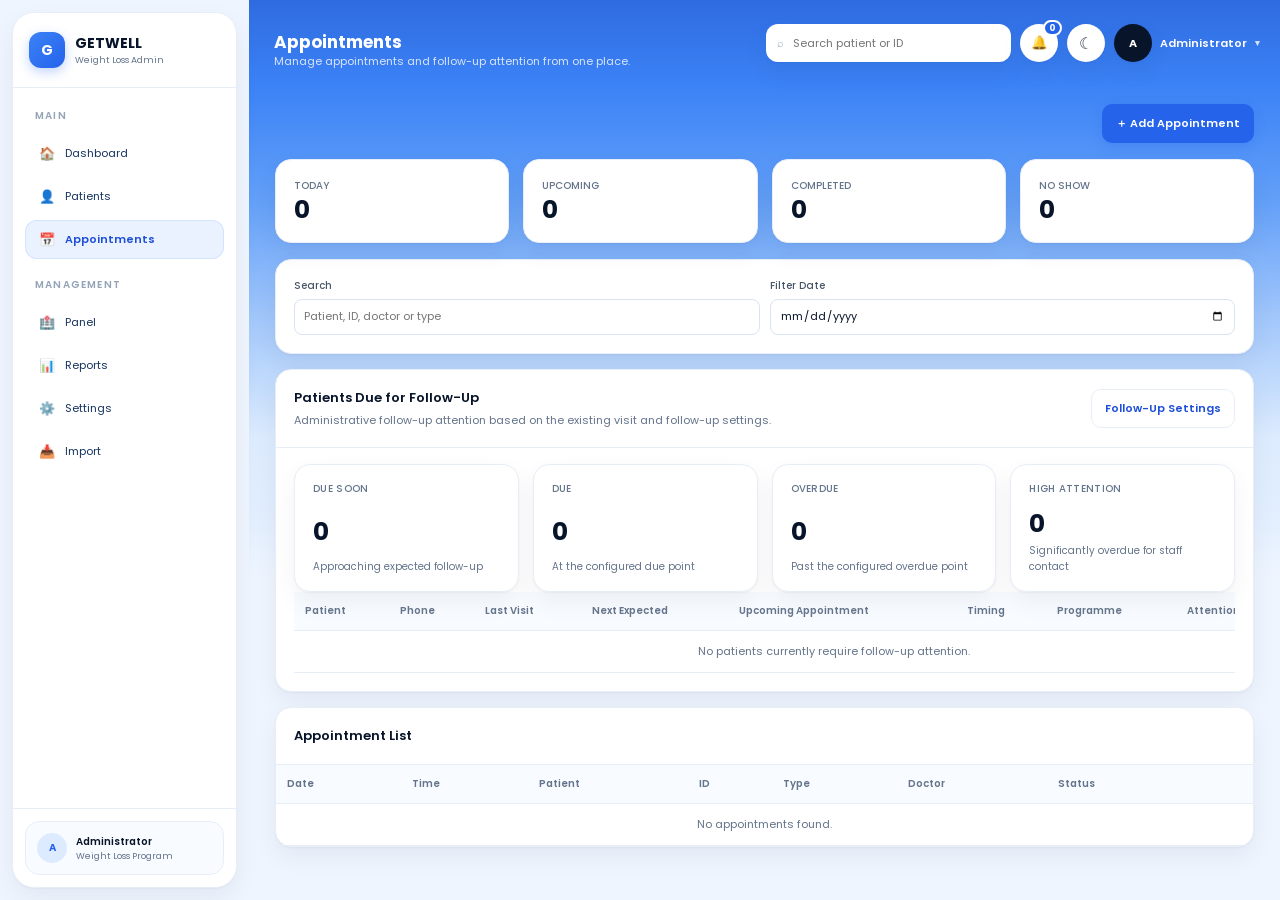
==== commit 97a6d217: "Add files via upload" ====
--- a/appointments.html
+++ b/appointments.html
@@ -4,8 +4,8 @@
 <meta charset="utf-8">
 <meta name="viewport" content="width=device-width, initial-scale=1, viewport-fit=cover">
 <title>Appointments | Getwell</title>
-<link rel="stylesheet" href="styles.css?v=20260906-arboleaf-pdf-1">
-<script src="app.js?v=20260906-arboleaf-pdf-1"></script>
+<link rel="stylesheet" href="styles.css?v=20260909-modal-save-fix-1">
+<script src="app.js?v=20260909-modal-save-fix-1"></script>
 <style>
 #appointmentModal.modal-wrap{display:none;position:fixed;inset:0;z-index:9999;align-items:center;justify-content:center;background:rgba(17,24,39,.48);pointer-events:none;}
 #appointmentModal.modal-wrap.show{display:flex!important;pointer-events:auto!important;}
@@ -523,25 +523,32 @@
 
 async function deleteAppointment(){
   if(!editingAppointmentId) return;
+  const appointmentId=editingAppointmentId;
   const patientId=document.getElementById("appointmentPatient")?.value||"";
   const patient=getPatient(patientId);
   if(!patient) return;
   if(!await getwellConfirmDelete("Appointment")) return;
-  const removed=(patient.appointments||[]).find(a=>a&&a.id===editingAppointmentId);
-  patient.appointments=(patient.appointments||[]).filter(a=>a&&a.id!==editingAppointmentId);
-  const saveResult=await upsertPatient(patient);
+  const removed=(patient.appointments||[]).find(a=>a&&a.id===appointmentId);
+  patient.appointments=(patient.appointments||[]).filter(a=>a&&a.id!==appointmentId);
+
+  const savePromise=upsertPatient(patient);
+  closeAppointmentModal();
+  renderAppointments();
+
+  let saveResult;
+  try{ saveResult=await savePromise; }
+  catch(error){ saveResult={ok:false,error:error?.message||"Unexpected error while deleting."}; }
+
   getwellLogActivity(
-    "Delete",
-    "Appointment",
-    `${editingAppointmentId} · ${patient.name||patient.id}`,
+    "Delete","Appointment",
+    `${appointmentId} · ${patient.name||patient.id}`,
     removed?`${removed.date||""} ${removed.time||""} ${removed.type||""}`.trim():""
   );
-  if(!getwellAnnounceSave(saveResult,"Appointment deleted from Google Sheets.")){
-    renderAppointments();
-    return;
-  }
-  closeAppointmentModal();
-  renderAppointments();
+  if(saveResult && saveResult.ok===false){
+    getwellNotify("Appointment deleted on this device; Google Sheets will be retried in the background.","error");
+  }else{
+    getwellNotify("Appointment deleted from Google Sheets.","success");
+  }
 }
 
 function closeAppointmentModal(){
@@ -576,24 +583,34 @@
   const index=patient.appointments.findIndex(a=>a.id===appointment.id);
   const wasEditing=!!editingAppointmentId;
   if(index>=0) patient.appointments[index]=appointment; else patient.appointments.push(appointment);
-  const saveResult=await upsertPatient(patient);
+  const savePromise=upsertPatient(patient);
+  closeAppointmentModal();
+  renderAppointments(document.getElementById("appointmentSearch")?.value||"");
+
+  let saveResult;
+  try{ saveResult=await savePromise; }
+  catch(error){ saveResult={ok:false,error:error?.message||"Unexpected error while saving."}; }
   getwellLogActivity(
     wasEditing?"Edit":"Add",
     "Appointment",
     `${appointment.id} · ${patient.name||patient.id}`,
     `${appointment.date||""} ${appointment.time||""} ${appointment.type||""} · ${appointment.status||""}`.trim()
   );
-  if(!getwellAnnounceSave(
-      saveResult,
+  if(saveResult && saveResult.ok===false){
+    getwellNotify(
+      wasEditing
+        ? `Appointment ${appointment.id} updated on this device; Google Sheets will be retried in the background.`
+        : `Appointment ${appointment.id} saved on this device; Google Sheets will be retried in the background.`,
+      "error"
+    );
+  }else{
+    getwellNotify(
       wasEditing
         ? `Appointment ${appointment.id} updated in Google Sheets.`
-        : `Appointment ${appointment.id} saved to Google Sheets.`
-    )){
-    renderAppointments(document.getElementById("appointmentSearch")?.value||"");
-    return;
-  }
-  closeAppointmentModal();
-  renderAppointments(document.getElementById("appointmentSearch")?.value||"");
+        : `Appointment ${appointment.id} saved to Google Sheets.`,
+      "success"
+    );
+  }
 }
 
 function renderAppointments(q=""){
